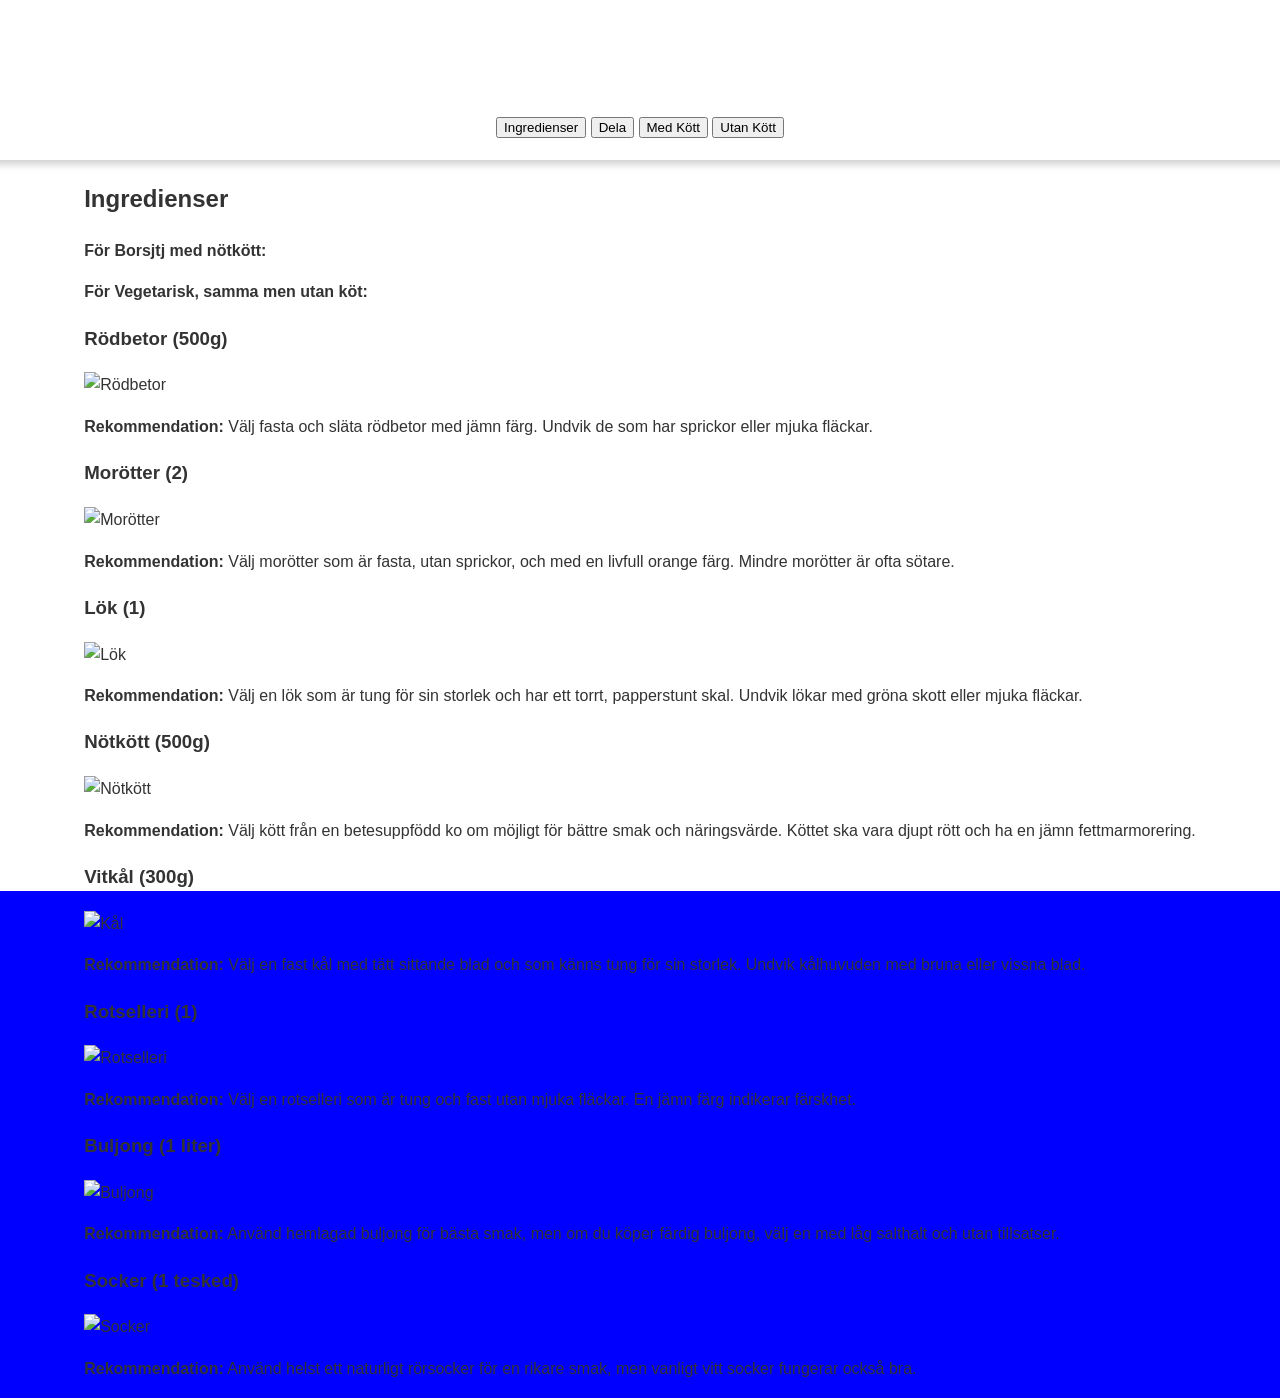
==== indecx.html @ 9004fab6 "tredje commit" ====
<!DOCTYPE html>
<html lang="en">
<head>
    <meta charset="UTF-8">
    <meta name="viewport" content="width=device-width, initial-scale=1.0">
    <title>Borsjtj Recept</title>
    <link rel="stylesheet" href="style.css">
</head>
<body>
    <header>
        <h1>Borsjtj Recept</h1>
        <nav>
          <button type="button" onclick="window.location.href='#ingredients'">
            Ingredienser
          </button>
          <button type="button" onclick="alert('Dela receptet med vänner!')">
            Dela
          </button>
          <button type="button" onclick="window.location.href='#meat-version'">
            Med Kött
          </button>
          <button
            type="button"
            onclick="window.location.href='#vegetarian-version'"
          >
            Utan Kött
          </button>
        </nav>
      </header>

      <main>
        <section id="ingredients" class="ingredients">
          <h2>Ingredienser</h2>
          <p><strong>För Borsjtj med nötkött:</strong></p>
          <p><strong>För Vegetarisk, samma men utan köt:</strong></p>
          <div class="container">
            <div class="ingredient">
              <h3>Rödbetor (500g)</h3>
              <img src="images/rödbetor.jpg" alt="Rödbetor">
              <p>
                <strong>Rekommendation:</strong> Välj fasta och släta rödbetor med
                jämn färg. Undvik de som har sprickor eller mjuka fläckar.
              </p>
            </div>
  
            <div class="ingredient">
              <h3>Morötter (2)</h3>
              <img src="images/morötter.webp" alt="Morötter">
              <p>
                <strong>    Rekommendation:</strong> Välj morötter som är fasta, utan
                sprickor, och med en livfull orange färg. Mindre morötter är ofta
                sötare.
              </p>
            </div>
  
            <div class="ingredient">
              <h3>Lök (1)</h3>
              <img src="images/lök.jpg" alt="Lök">
              <p>
                <strong>Rekommendation:</strong> Välj en lök som är tung för sin
                storlek och har ett torrt, papperstunt skal. Undvik lökar med
                gröna skott eller mjuka fläckar.
              </p>
            </div>

            <div class="ingredient">
              <h3>Nötkött (500g)</h3>
              <img src="images/nötkött.webp" alt="Nötkött">
              <p>
                <strong>Rekommendation:</strong> Välj kött från en betesuppfödd ko
                om möjligt för bättre smak och näringsvärde. Köttet ska vara djupt
                rött och ha en jämn fettmarmorering.
              </p>
            </div>
            <div class="ingredient">
                <h3>Vitkål (300g)</h3>
                <img src="images/kål.jpg" alt="Kål">
                <p>
                  <strong>Rekommendation:</strong> Välj en fast kål med tätt
                  sittande blad och som känns tung för sin storlek. Undvik
                  kålhuvuden med bruna eller vissna blad.
                </p>
              </div>
    
              <div class="ingredient">
                <h3>Rotselleri (1)</h3>
                <img src="images/rotselleri.jpg" alt="Rotselleri">
                <p>
                  <strong>Rekommendation:</strong> Välj en rotselleri som är tung
                  och fast utan mjuka fläckar. En jämn färg indikerar färskhet.
                </p>
              </div>
    
              <div class="ingredient">
                <h3>Buljong (1 liter)</h3>
                <img src="images/buljong.png" alt="Buljong">
                <p>
                  <strong>Rekommendation:</strong> Använd hemlagad buljong för bästa
                  smak, men om du köper färdig buljong, välj en med låg salthalt och
                  utan tillsatser.
                </p>
              </div>
              <div class="ingredient">
                <h3>Socker (1 tesked)</h3>
                <img src="images/socker.jpg" alt="Socker">
                <p>
                  <strong>Rekommendation:</strong> Använd helst ett naturligt
                  rörsocker för en rikare smak, men vanligt vitt socker fungerar
                  också bra.
                </p>
              </div>
            </div>
          </section>
</body>
</html>
---- style.css ----
body {
    font-family: "Helvetica Neue", sans-serif;
    margin: 0;
    padding: 0;
    height: 100vh;
    background: linear-gradient(
      to bottom,
      #ffffff 33%,
      #0000ff 33%,
      #0000ff 66%,
      #d52b1e 66%
    );
    color: #333;
    line-height: 1.6;
    background-size: 100% 300%;
    background-repeat: no-repeat;
    display: flex;
    flex-direction: column;
    justify-content: flex-start;
    align-items: center;
    position: relative;
    width: 100%;
    overflow-x: hidden;
  }
/* Topp header */
header {
    background: url("images/borsjtj.jpg") no-repeat center center;
    background-size: cover;
    color: #fff;
    padding: 20px;
    text-align: center;
    box-shadow: 0 4px 8px rgba(0, 0, 0, 0.2);
    width: 100%;
  }
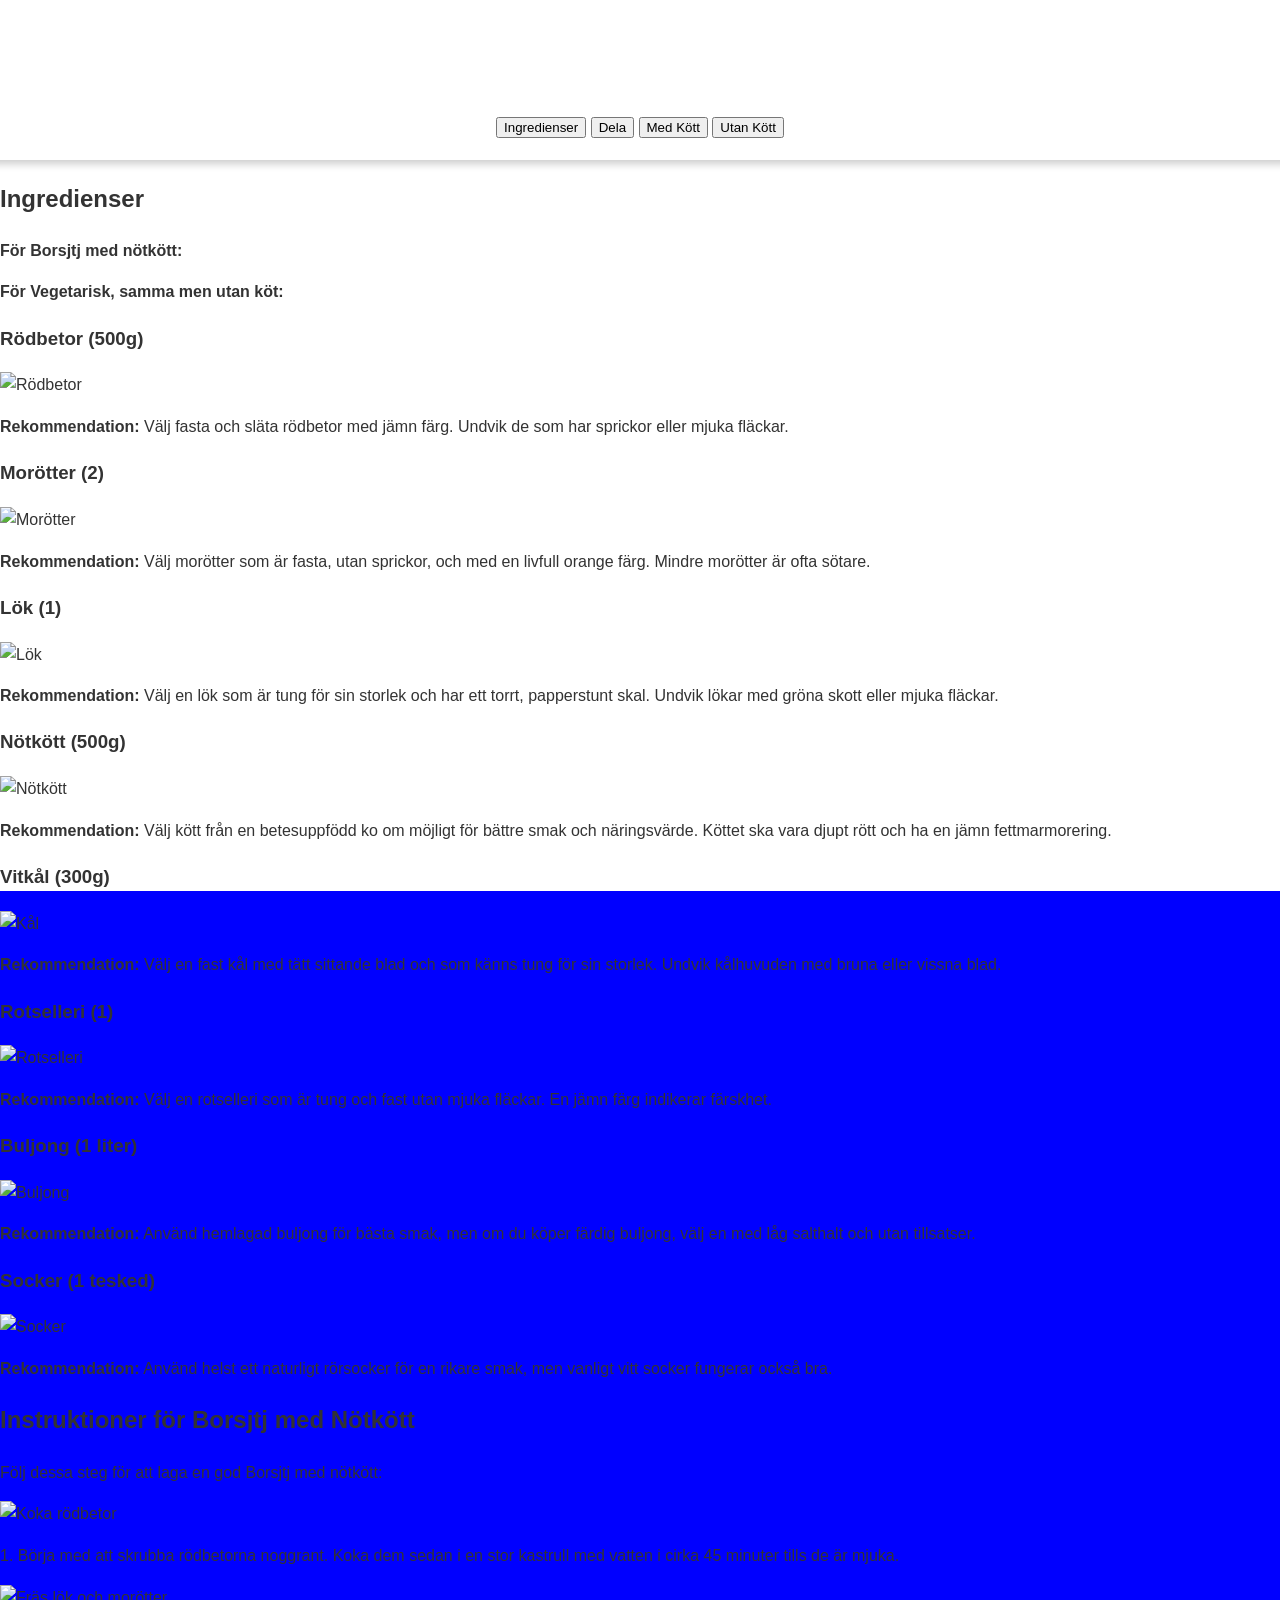
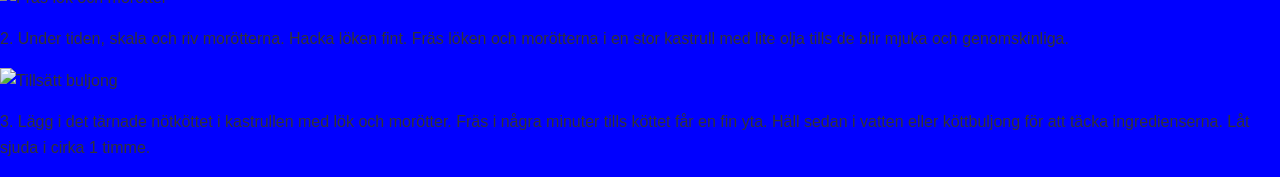
==== commit defe2b85: "fjärde commit" ====
--- a/indecx.html
+++ b/indecx.html
@@ -111,5 +111,34 @@
               </div>
             </div>
           </section>
+
+          <section id="meat-version" class="instructions">
+            <h2>Instruktioner för Borsjtj med Nötkött</h2>
+            <p>Följ dessa steg för att laga en god Borsjtj med nötkött:</p>
+            <div class="container">
+              <div class="instruction-step">
+                <img src="images/step1.jpg" alt="Koka rödbetor">
+                <p>
+                  1. Börja med att skrubba rödbetorna noggrant. Koka dem sedan i en
+                  stor kastrull med vatten i cirka 45 minuter tills de är mjuka.
+                </p>
+              </div>
+              <div class="instruction-step">
+                <img src="images/step2.jpg" alt="Fräs lök och morötter">
+                <p>
+                  2. Under tiden, skala och riv morötterna. Hacka löken fint. Fräs
+                  löken och morötterna i en stor kastrull med lite olja tills de
+                  blir mjuka och genomskinliga.
+                </p>
+              </div>
+              <div class="instruction-step">
+                <img src="images/step3.jpg" alt="Tillsätt buljong">
+                <p>
+                  3. Lägg i det tärnade nötköttet i kastrullen med lök och morötter.
+                  Fräs i några minuter tills köttet får en fin yta. Häll sedan i
+                  vatten eller köttbuljong för att täcka ingredienserna. Låt sjuda i
+                  cirka 1 timme.
+                </p>
+              </div>
 </body>
 </html>
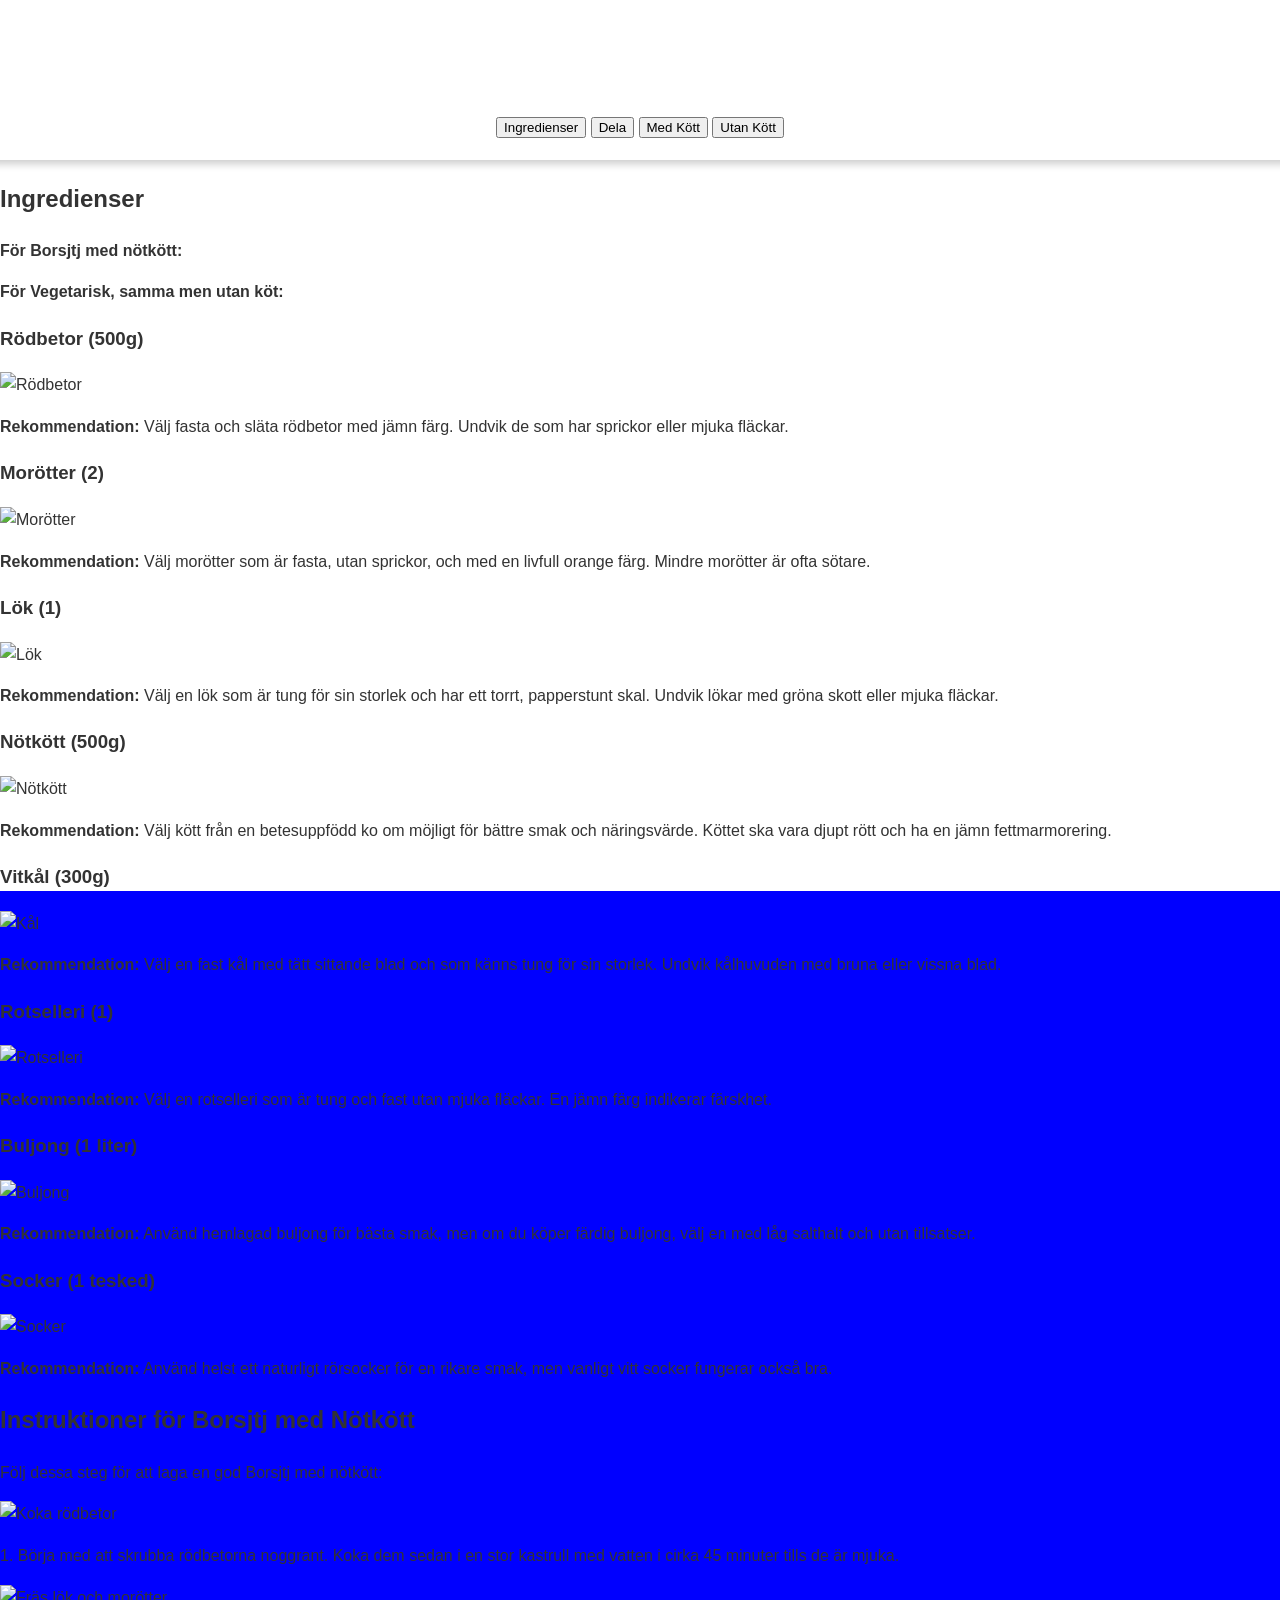
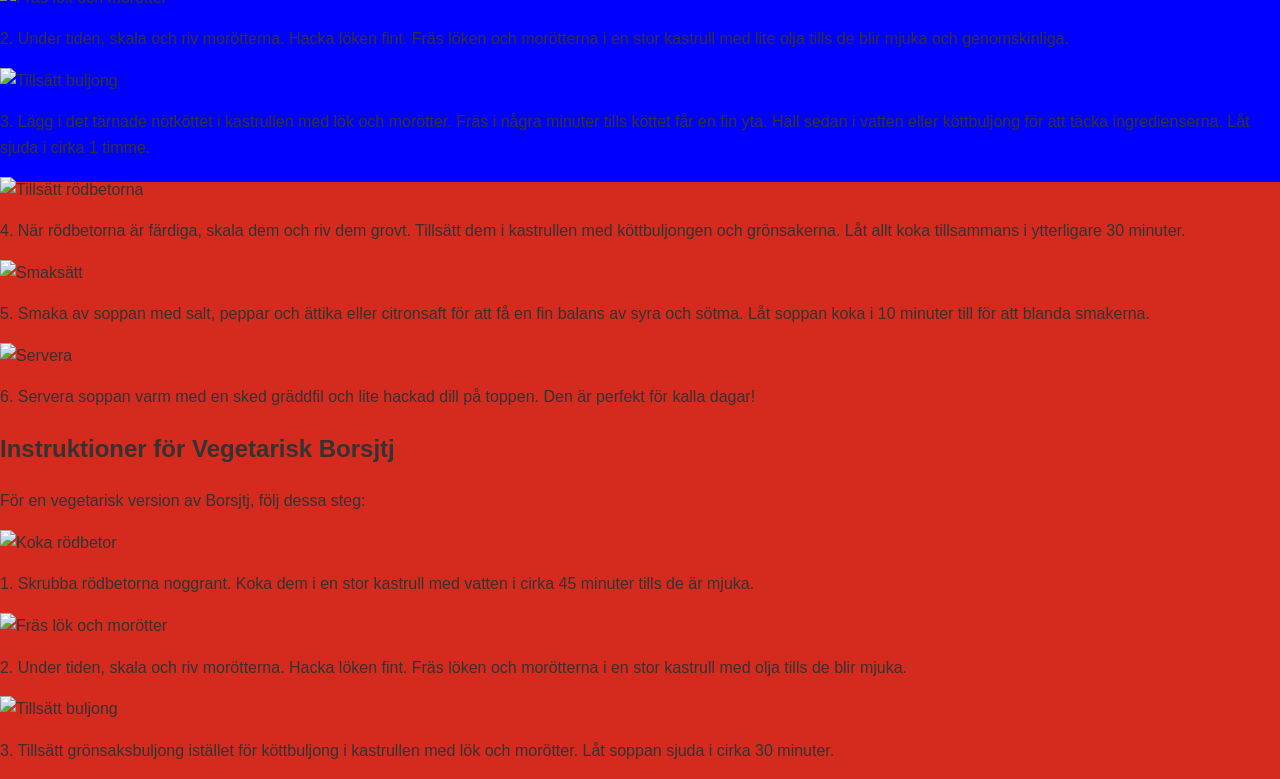
==== commit 7b53673a: "femte commit" ====
--- a/indecx.html
+++ b/indecx.html
@@ -140,5 +140,57 @@
                   cirka 1 timme.
                 </p>
               </div>
+              <div class="instruction-step">
+                <img src="images/step4.jpg" alt="Tillsätt rödbetorna">
+                <p>
+                  4. När rödbetorna är färdiga, skala dem och riv dem grovt.
+                  Tillsätt dem i kastrullen med köttbuljongen och grönsakerna. Låt
+                  allt koka tillsammans i ytterligare 30 minuter.
+                </p>
+              </div>
+              <div class="instruction-step">
+                <img src="images/step5.jpg" alt="Smaksätt">
+                <p>
+                  5. Smaka av soppan med salt, peppar och ättika eller citronsaft
+                  för att få en fin balans av syra och sötma. Låt soppan koka i 10
+                  minuter till för att blanda smakerna.
+                </p>
+              </div>
+              <div class="instruction-step">
+                <img src="images/step6.jpg" alt="Servera">
+                <p>
+                  6. Servera soppan varm med en sked gräddfil och lite hackad dill
+                  på toppen. Den är perfekt för kalla dagar!
+                </p>
+              </div>
+            </div>
+          </section>
+    
+          <section id="vegetarian-version" class="instructions">
+            <h2>Instruktioner för Vegetarisk Borsjtj</h2>
+            <p>För en vegetarisk version av Borsjtj, följ dessa steg:</p>
+            <div class="container">
+              <div class="instruction-step">
+                <img src="images/step1.jpg" alt="Koka rödbetor">
+                <p>
+                  1. Skrubba rödbetorna noggrant. Koka dem i en stor kastrull med
+                  vatten i cirka 45 minuter tills de är mjuka.
+                </p>
+              </div>
+              <div class="instruction-step">
+                <img src="images/step2.jpg" alt="Fräs lök och morötter">
+                <p>
+                  2. Under tiden, skala och riv morötterna. Hacka löken fint. Fräs
+                  löken och morötterna i en stor kastrull med olja tills de blir
+                  mjuka.
+                </p>
+              </div>
+              <div class="instruction-step">
+                <img src="images/step3.jpg" alt="Tillsätt buljong">
+                <p>
+                  3. Tillsätt grönsaksbuljong istället för köttbuljong i kastrullen
+                  med lök och morötter. Låt soppan sjuda i cirka 30 minuter.
+                </p>
+              </div>
 </body>
 </html>
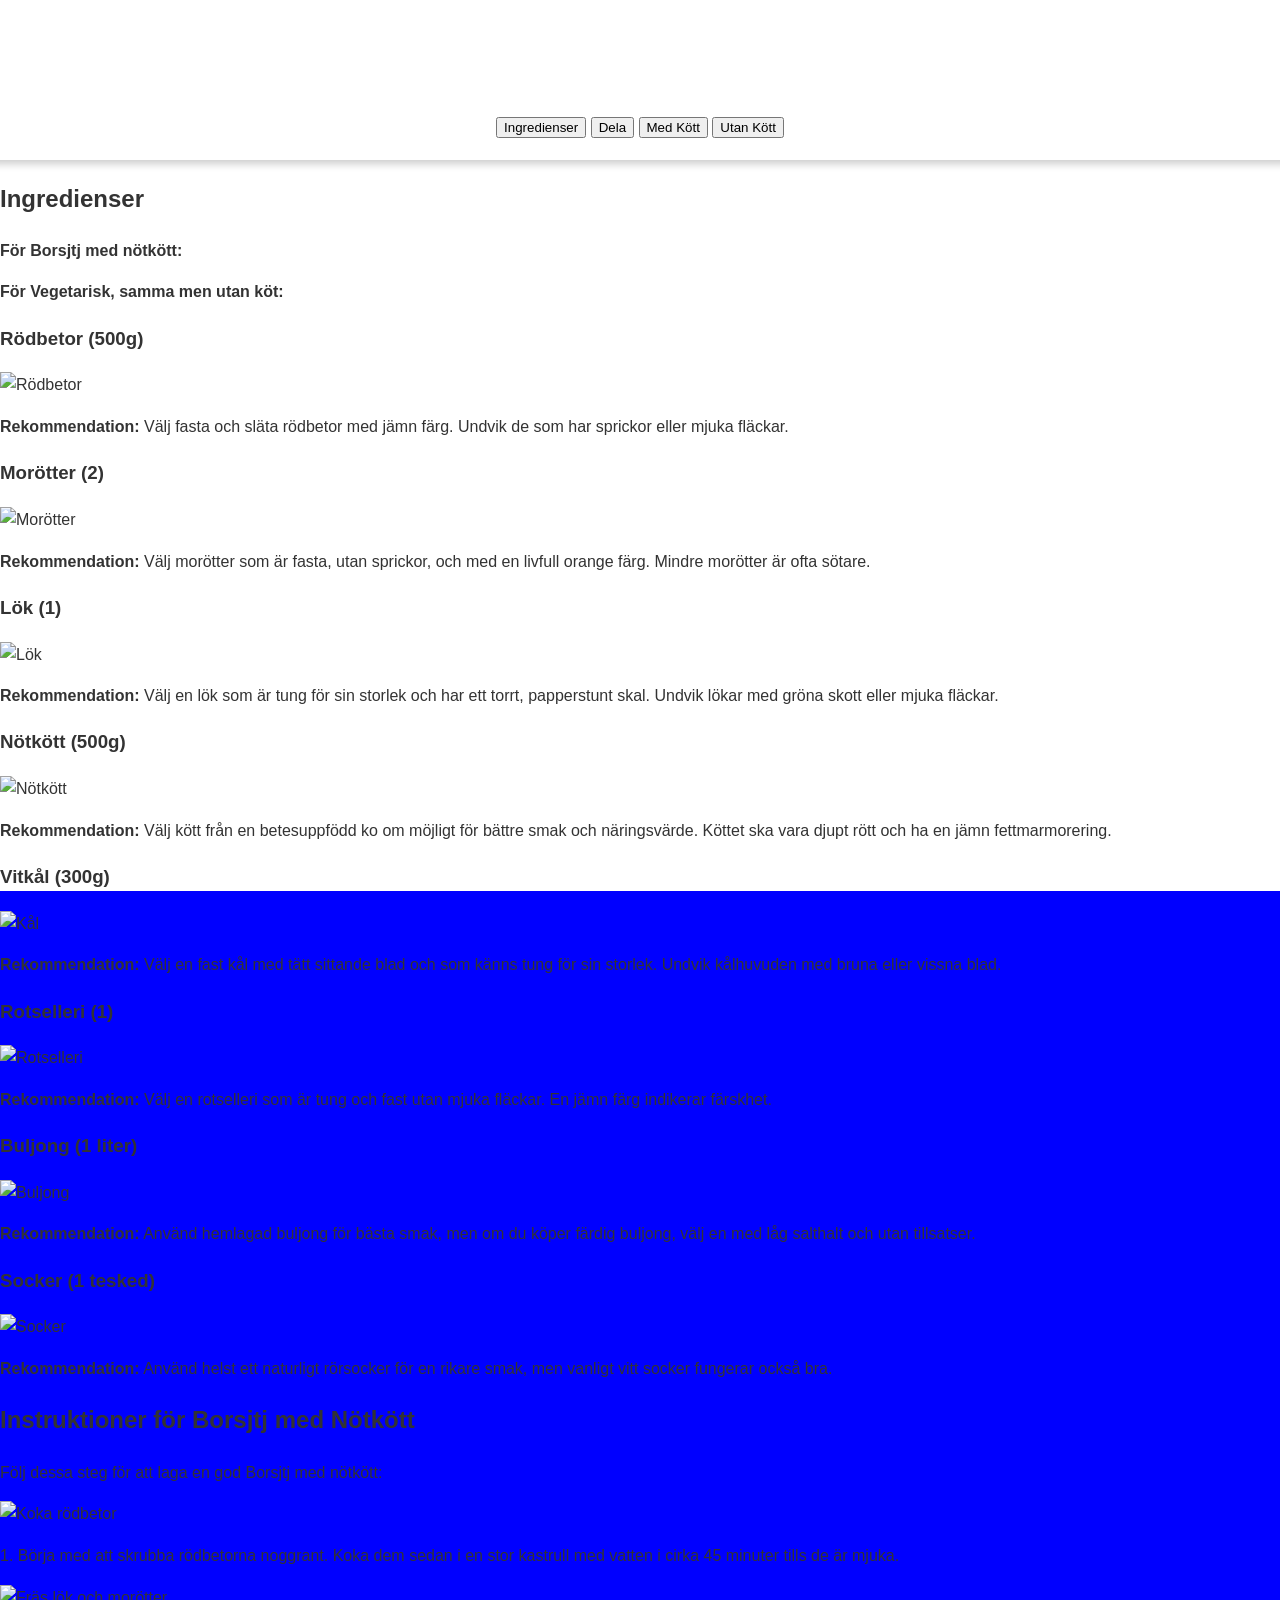
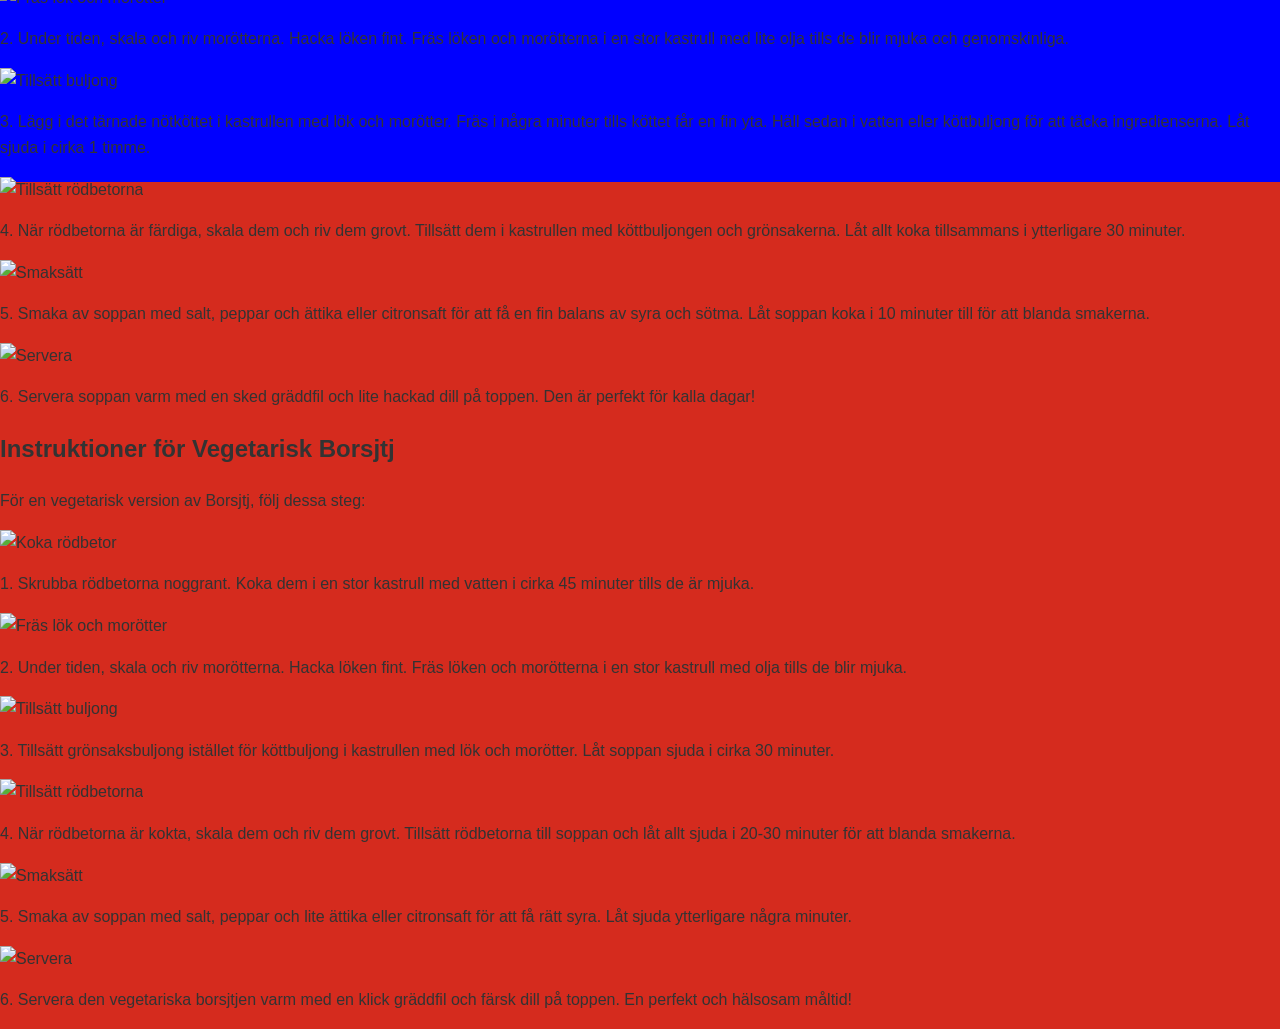
==== commit cded9b20: "sjätte commit" ====
--- a/indecx.html
+++ b/indecx.html
@@ -192,5 +192,31 @@
                   med lök och morötter. Låt soppan sjuda i cirka 30 minuter.
                 </p>
               </div>
+              <div class="instruction-step">
+                <img src="images/step4.jpg" alt="Tillsätt rödbetorna">
+                <p>
+                  4. När rödbetorna är kokta, skala dem och riv dem grovt. Tillsätt
+                  rödbetorna till soppan och låt allt sjuda i 20-30 minuter för att
+                  blanda smakerna.
+                </p>
+              </div>
+              <div class="instruction-step">
+                <img src="images/step5.jpg" alt="Smaksätt">
+                <p>
+                  5. Smaka av soppan med salt, peppar och lite ättika eller
+                  citronsaft för att få rätt syra. Låt sjuda ytterligare några
+                  minuter.
+                </p>
+              </div>
+              <div class="instruction-step">
+                <img src="images/step6.jpg" alt="Servera">
+                <p>
+                  6. Servera den vegetariska borsjtjen varm med en klick gräddfil
+                  och färsk dill på toppen. En perfekt och hälsosam måltid!
+                </p>
+              </div>
+            </div>
+          </section>
+        </main>
 </body>
 </html>
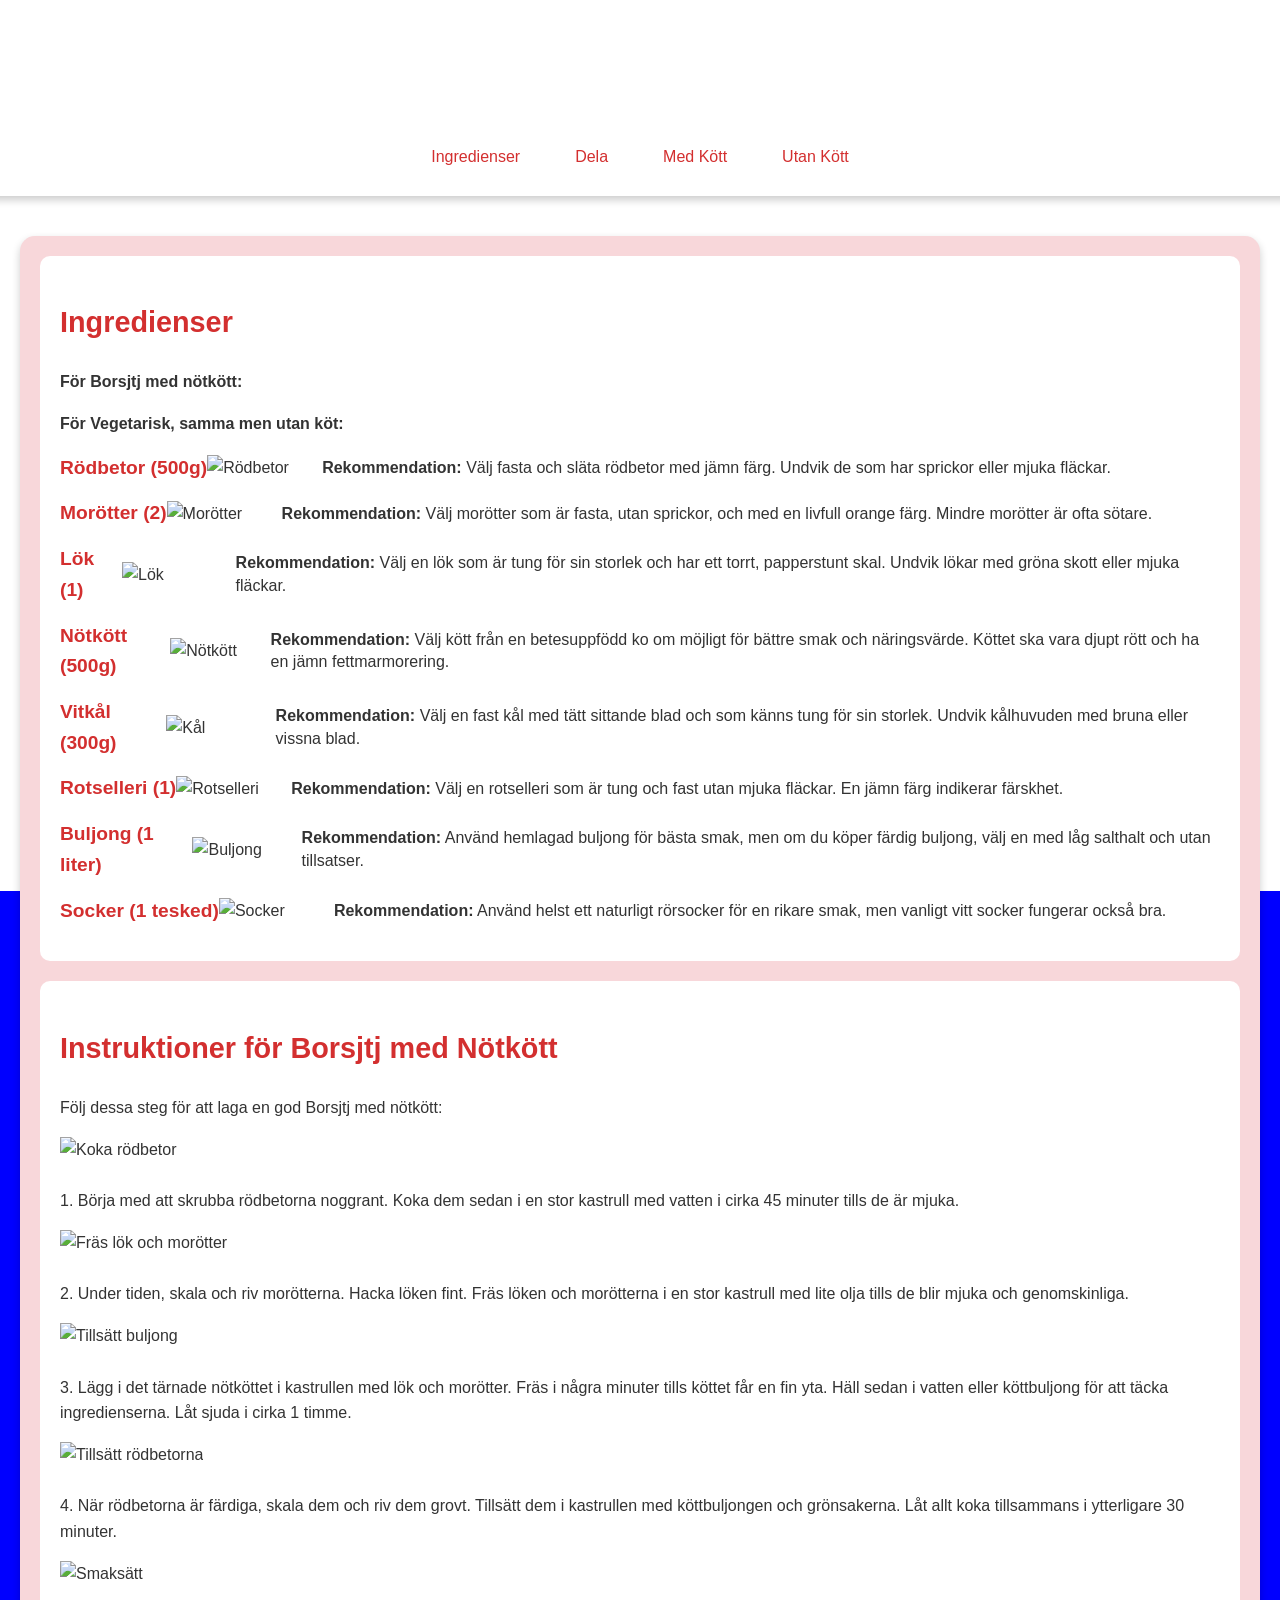
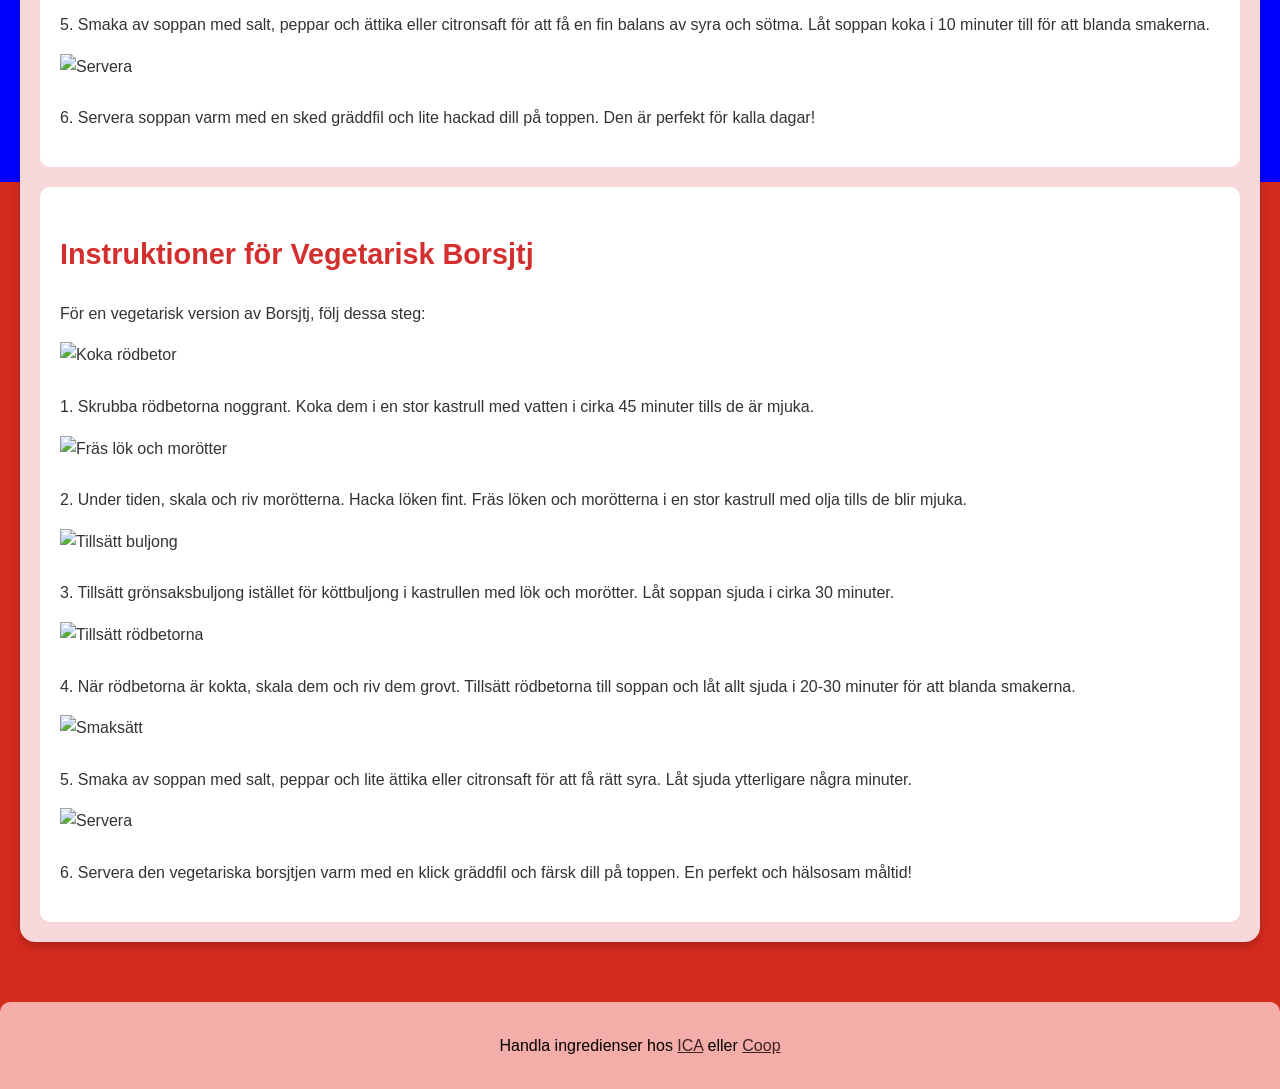
==== commit 1fc635b2: "tionde commit" ====
--- a/indecx.html
+++ b/indecx.html
@@ -42,7 +42,7 @@
                 jämn färg. Undvik de som har sprickor eller mjuka fläckar.
               </p>
             </div>
-  
+
             <div class="ingredient">
               <h3>Morötter (2)</h3>
               <img src="images/morötter.webp" alt="Morötter">
@@ -52,7 +52,7 @@
                 sötare.
               </p>
             </div>
-  
+
             <div class="ingredient">
               <h3>Lök (1)</h3>
               <img src="images/lök.jpg" alt="Lök">
@@ -81,7 +81,7 @@
                   kålhuvuden med bruna eller vissna blad.
                 </p>
               </div>
-    
+
               <div class="ingredient">
                 <h3>Rotselleri (1)</h3>
                 <img src="images/rotselleri.jpg" alt="Rotselleri">
@@ -90,7 +90,7 @@
                   och fast utan mjuka fläckar. En jämn färg indikerar färskhet.
                 </p>
               </div>
-    
+
               <div class="ingredient">
                 <h3>Buljong (1 liter)</h3>
                 <img src="images/buljong.png" alt="Buljong">
@@ -165,7 +165,7 @@
               </div>
             </div>
           </section>
-    
+
           <section id="vegetarian-version" class="instructions">
             <h2>Instruktioner för Vegetarisk Borsjtj</h2>
             <p>För en vegetarisk version av Borsjtj, följ dessa steg:</p>
@@ -218,5 +218,13 @@
             </div>
           </section>
         </main>
-</body>
-</html>+
+        <footer>
+            <p>
+              Handla ingredienser hos
+              <a href="https://www.ica.se" target="_blank">ICA</a> eller
+              <a href="https://www.coop.se" target="_blank">Coop</a>
+            </p>
+          </footer>
+        </body>
+      </html>
--- a/style.css
+++ b/style.css
@@ -31,4 +31,141 @@
     text-align: center;
     box-shadow: 0 4px 8px rgba(0, 0, 0, 0.2);
     width: 100%;
+  }
+  header h1 {
+    font-size: 2.5rem;
+  }
+
+  nav {
+    display: flex;
+    justify-content: center;
+    gap: 15px;
+    margin-top: 10px;
+  }
+
+  nav button {
+    background-color: #fff;
+    color: #d32f2f;
+    border: none;
+    padding: 10px 20px;
+    border-radius: 5px;
+    cursor: pointer;
+    transition: background-color 0.3s, transform 0.2s;
+    font-size: 1rem;
+  }
+
+  nav button:hover {
+    background-color: #f5c6c6;
+    transform: scale(1.05);
+  }
+
+  /* Main layout */
+  main {
+    display: flex;
+    flex-wrap: wrap;
+    gap: 20px;
+    margin: 40px auto;
+    max-width: 1200px;
+    padding: 20px;
+    background-color: #f8d7da;
+    border-radius: 15px;
+    box-shadow: 0 4px 8px rgba(0, 0, 0, 0.2);
+    flex-grow: 1;
+  }
+  main p, main h2 {
+    color: #333;
+  }
+
+  .ingredients,
+  .instructions {
+    flex: 1 1 calc(50% - 40px);
+    background-color: #fff;
+    padding: 20px;
+    border-radius: 10px;
+    color: #333;
+  }
+
+  .ingredients h2,
+  .instructions h2 {
+    font-size: 1.8rem;
+    color: #d32f2f;
+  }
+
+  .ingredient {
+    display: flex;
+    align-items: center;
+    margin-bottom: 15px;
+  }
+
+  .ingredient img {
+    width: 100px; /* Anpassa storlek efter behov */
+    height: auto;
+    margin-right: 15px; /* Utrymme mellan bild och text */
+  }
+
+  .ingredient h3 {
+    margin: 0;
+    font-size: 1.2rem;
+    color: #d32f2f;
+  }
+
+  .ingredient p {
+    margin: 0;
+    line-height: 1.4;
+  }
+
+  .instruction-step img {
+    width: 100%;
+    max-width: 300px;
+    height: auto;
+    object-fit: cover;
+    margin-bottom: 10px;
+  }
+
+  /* Footer */
+  footer {
+    background-color: #f4ada8;
+    color: #000000;
+    text-align: center;
+    padding: 15px 0;
+    margin-top: 20px;
+    border-top-left-radius: 10px;
+    border-top-right-radius: 10px;
+    width: 100%;
+  }
+
+  /* Länkar */
+  a {
+    color: #3a2221;
+    text-decoration: underline;
+  }
+
+  a:hover {
+    text-decoration: none;
+  }
+
+  @media (max-width: 768px) {
+    main {
+      flex-direction: column;
+      padding: 10px;
+    }
+
+    .ingredients,
+    .instructions {
+      flex: 1 1 100%;
+      margin-bottom: 20px;
+    }
+
+    nav button {
+      padding: 8px 16px;
+      font-size: 14px;
+    }
+
+    header h1 {
+      font-size: 2rem;
+    }
+
+    .ingredient img {
+      width: 80px; /* Mindre storlek för mindre skärmar */
+    }
   }
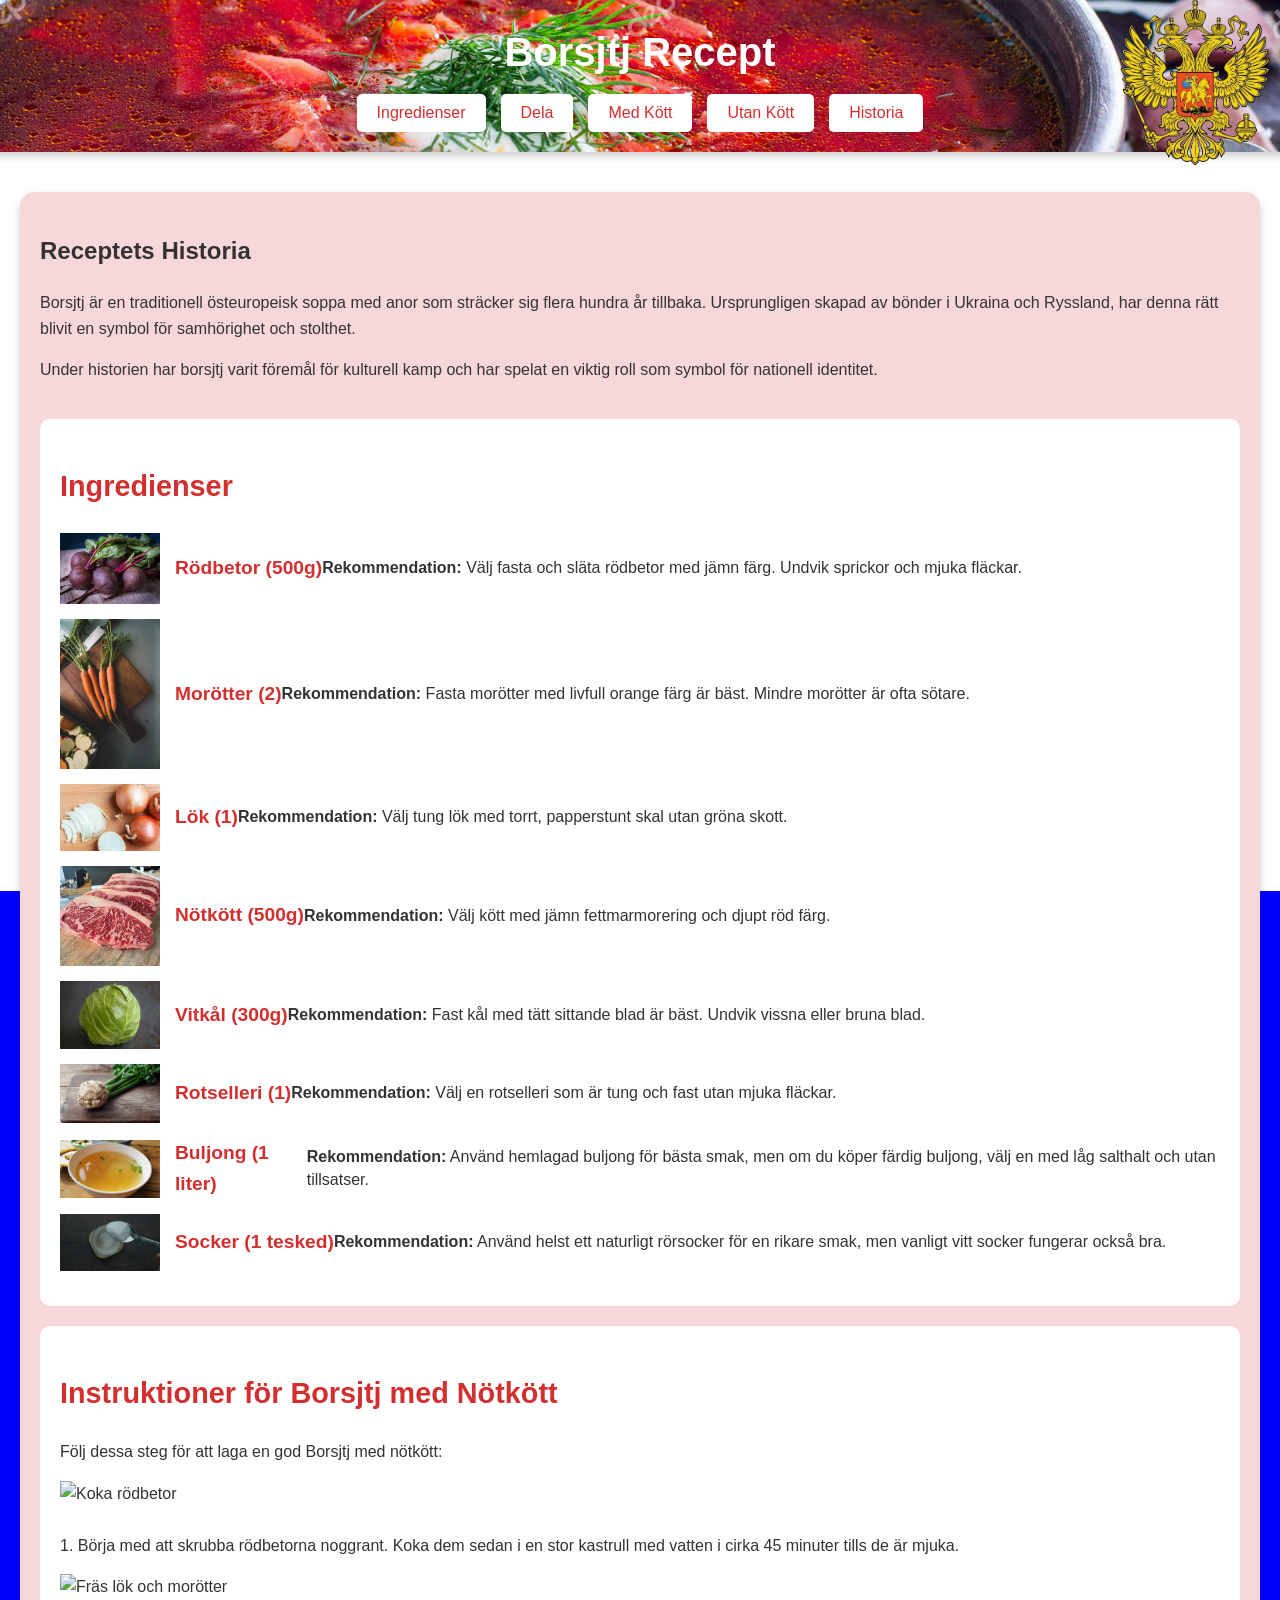
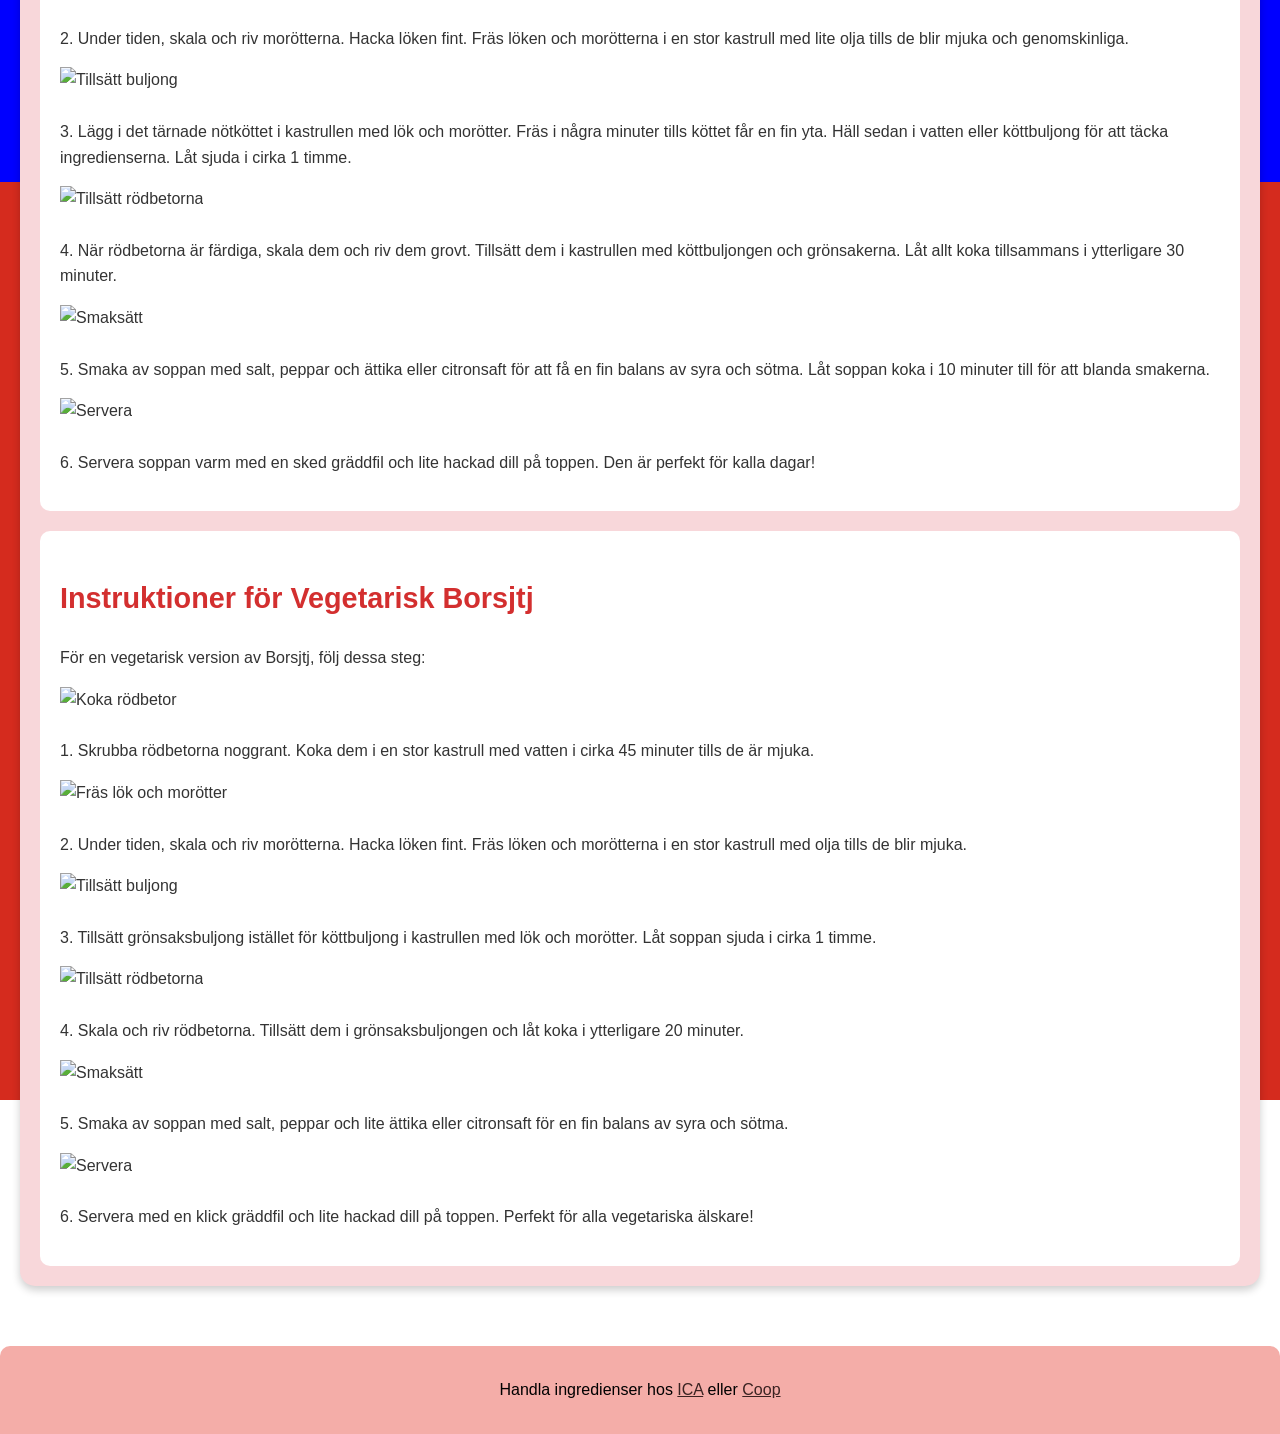
==== commit 373e38a4: "elvte commit" ====
--- a/indecx.html
+++ b/indecx.html
@@ -8,223 +8,137 @@
 </head>
 <body>
     <header>
-        <h1>Borsjtj Recept</h1>
+        <div class="header-content">
+            <h1>Borsjtj Recept</h1>
+            <img src="img/rysk_emblem2.png" alt="Ryska emblemet" class="emblem">
+        </div>
         <nav>
-          <button type="button" onclick="window.location.href='#ingredients'">
-            Ingredienser
-          </button>
-          <button type="button" onclick="alert('Dela receptet med vänner!')">
-            Dela
-          </button>
-          <button type="button" onclick="window.location.href='#meat-version'">
-            Med Kött
-          </button>
-          <button
-            type="button"
-            onclick="window.location.href='#vegetarian-version'"
-          >
-            Utan Kött
-          </button>
+            <button type="button" onclick="window.location.href='#ingredients'">Ingredienser</button>
+            <button type="button" onclick="alert('Dela receptet med vänner!')">Dela</button>
+            <button type="button" onclick="window.location.href='#meat-version'">Med Kött</button>
+            <button type="button" onclick="window.location.href='#vegetarian-version'">Utan Kött</button>
+            <button type="button" onclick="window.location.href='#history'">Historia</button>
         </nav>
-      </header>
+    </header>
 
-      <main>
+    <main>
+        <section id="history" class="history">
+            <h2>Receptets Historia</h2>
+            <p>Borsjtj är en traditionell östeuropeisk soppa med anor som sträcker sig flera hundra år tillbaka. Ursprungligen skapad av bönder i Ukraina och Ryssland, har denna rätt blivit en symbol för samhörighet och stolthet.</p>
+            <p>Under historien har borsjtj varit föremål för kulturell kamp och har spelat en viktig roll som symbol för nationell identitet.</p>
+        </section>
+
         <section id="ingredients" class="ingredients">
-          <h2>Ingredienser</h2>
-          <p><strong>För Borsjtj med nötkött:</strong></p>
-          <p><strong>För Vegetarisk, samma men utan köt:</strong></p>
-          <div class="container">
-            <div class="ingredient">
-              <h3>Rödbetor (500g)</h3>
-              <img src="images/rödbetor.jpg" alt="Rödbetor">
-              <p>
-                <strong>Rekommendation:</strong> Välj fasta och släta rödbetor med
-                jämn färg. Undvik de som har sprickor eller mjuka fläckar.
-              </p>
+            <h2>Ingredienser</h2>
+            <div class="ingredient-grid">
+                <div class="ingredient">
+                    <img src="img/rödbetor.jpg" alt="Rödbetor">
+                    <h3>Rödbetor (500g)</h3>
+                    <p><strong>Rekommendation:</strong> Välj fasta och släta rödbetor med jämn färg. Undvik sprickor och mjuka fläckar.</p>
+                </div>
+                <div class="ingredient">
+                    <img src="img/morötter.webp" alt="Morötter">
+                    <h3>Morötter (2)</h3>
+                    <p><strong>Rekommendation:</strong> Fasta morötter med livfull orange färg är bäst. Mindre morötter är ofta sötare.</p>
+                </div>
+                <div class="ingredient">
+                    <img src="img/lök.jpg" alt="Lök">
+                    <h3>Lök (1)</h3>
+                    <p><strong>Rekommendation:</strong> Välj tung lök med torrt, papperstunt skal utan gröna skott.</p>
+                </div>
+                <div class="ingredient">
+                    <img src="img/nötkött.webp" alt="Nötkött">
+                    <h3>Nötkött (500g)</h3>
+                    <p><strong>Rekommendation:</strong> Välj kött med jämn fettmarmorering och djupt röd färg.</p>
+                </div>
+                <div class="ingredient">
+                    <img src="img/kål.jpg" alt="Kål">
+                    <h3>Vitkål (300g)</h3>
+                    <p><strong>Rekommendation:</strong> Fast kål med tätt sittande blad är bäst. Undvik vissna eller bruna blad.</p>
+                </div>
+                <div class="ingredient">
+                    <img src="img/Rotselleri.jpg" alt="Rotselleri">
+                    <h3>Rotselleri (1)</h3>
+                    <p><strong>Rekommendation:</strong> Välj en rotselleri som är tung och fast utan mjuka fläckar.</p>
+                </div>
+                <div class="ingredient">
+                    <img src="img/buljong.png" alt="Buljong">
+                    <h3>Buljong (1 liter)</h3>
+                    <p><strong>Rekommendation:</strong> Använd hemlagad buljong för bästa smak, men om du köper färdig buljong, välj en med låg salthalt och utan tillsatser.</p>
+                </div>
+                <div class="ingredient">
+                    <img src="img/socker.jpg" alt="Socker">
+                    <h3>Socker (1 tesked)</h3>
+                    <p><strong>Rekommendation:</strong> Använd helst ett naturligt rörsocker för en rikare smak, men vanligt vitt socker fungerar också bra.</p>
+                </div>
             </div>
+        </section>
 
-            <div class="ingredient">
-              <h3>Morötter (2)</h3>
-              <img src="images/morötter.webp" alt="Morötter">
-              <p>
-                <strong>    Rekommendation:</strong> Välj morötter som är fasta, utan
-                sprickor, och med en livfull orange färg. Mindre morötter är ofta
-                sötare.
-              </p>
-            </div>
-
-            <div class="ingredient">
-              <h3>Lök (1)</h3>
-              <img src="images/lök.jpg" alt="Lök">
-              <p>
-                <strong>Rekommendation:</strong> Välj en lök som är tung för sin
-                storlek och har ett torrt, papperstunt skal. Undvik lökar med
-                gröna skott eller mjuka fläckar.
-              </p>
-            </div>
-
-            <div class="ingredient">
-              <h3>Nötkött (500g)</h3>
-              <img src="images/nötkött.webp" alt="Nötkött">
-              <p>
-                <strong>Rekommendation:</strong> Välj kött från en betesuppfödd ko
-                om möjligt för bättre smak och näringsvärde. Köttet ska vara djupt
-                rött och ha en jämn fettmarmorering.
-              </p>
-            </div>
-            <div class="ingredient">
-                <h3>Vitkål (300g)</h3>
-                <img src="images/kål.jpg" alt="Kål">
-                <p>
-                  <strong>Rekommendation:</strong> Välj en fast kål med tätt
-                  sittande blad och som känns tung för sin storlek. Undvik
-                  kålhuvuden med bruna eller vissna blad.
-                </p>
-              </div>
-
-              <div class="ingredient">
-                <h3>Rotselleri (1)</h3>
-                <img src="images/rotselleri.jpg" alt="Rotselleri">
-                <p>
-                  <strong>Rekommendation:</strong> Välj en rotselleri som är tung
-                  och fast utan mjuka fläckar. En jämn färg indikerar färskhet.
-                </p>
-              </div>
-
-              <div class="ingredient">
-                <h3>Buljong (1 liter)</h3>
-                <img src="images/buljong.png" alt="Buljong">
-                <p>
-                  <strong>Rekommendation:</strong> Använd hemlagad buljong för bästa
-                  smak, men om du köper färdig buljong, välj en med låg salthalt och
-                  utan tillsatser.
-                </p>
-              </div>
-              <div class="ingredient">
-                <h3>Socker (1 tesked)</h3>
-                <img src="images/socker.jpg" alt="Socker">
-                <p>
-                  <strong>Rekommendation:</strong> Använd helst ett naturligt
-                  rörsocker för en rikare smak, men vanligt vitt socker fungerar
-                  också bra.
-                </p>
-              </div>
-            </div>
-          </section>
-
-          <section id="meat-version" class="instructions">
+        <section id="meat-version" class="instructions">
             <h2>Instruktioner för Borsjtj med Nötkött</h2>
             <p>Följ dessa steg för att laga en god Borsjtj med nötkött:</p>
             <div class="container">
-              <div class="instruction-step">
-                <img src="images/step1.jpg" alt="Koka rödbetor">
-                <p>
-                  1. Börja med att skrubba rödbetorna noggrant. Koka dem sedan i en
-                  stor kastrull med vatten i cirka 45 minuter tills de är mjuka.
-                </p>
-              </div>
-              <div class="instruction-step">
-                <img src="images/step2.jpg" alt="Fräs lök och morötter">
-                <p>
-                  2. Under tiden, skala och riv morötterna. Hacka löken fint. Fräs
-                  löken och morötterna i en stor kastrull med lite olja tills de
-                  blir mjuka och genomskinliga.
-                </p>
-              </div>
-              <div class="instruction-step">
-                <img src="images/step3.jpg" alt="Tillsätt buljong">
-                <p>
-                  3. Lägg i det tärnade nötköttet i kastrullen med lök och morötter.
-                  Fräs i några minuter tills köttet får en fin yta. Häll sedan i
-                  vatten eller köttbuljong för att täcka ingredienserna. Låt sjuda i
-                  cirka 1 timme.
-                </p>
-              </div>
-              <div class="instruction-step">
-                <img src="images/step4.jpg" alt="Tillsätt rödbetorna">
-                <p>
-                  4. När rödbetorna är färdiga, skala dem och riv dem grovt.
-                  Tillsätt dem i kastrullen med köttbuljongen och grönsakerna. Låt
-                  allt koka tillsammans i ytterligare 30 minuter.
-                </p>
-              </div>
-              <div class="instruction-step">
-                <img src="images/step5.jpg" alt="Smaksätt">
-                <p>
-                  5. Smaka av soppan med salt, peppar och ättika eller citronsaft
-                  för att få en fin balans av syra och sötma. Låt soppan koka i 10
-                  minuter till för att blanda smakerna.
-                </p>
-              </div>
-              <div class="instruction-step">
-                <img src="images/step6.jpg" alt="Servera">
-                <p>
-                  6. Servera soppan varm med en sked gräddfil och lite hackad dill
-                  på toppen. Den är perfekt för kalla dagar!
-                </p>
-              </div>
+                <div class="instruction-step">
+                    <img src="images/step1.jpg" alt="Koka rödbetor">
+                    <p>1. Börja med att skrubba rödbetorna noggrant. Koka dem sedan i en stor kastrull med vatten i cirka 45 minuter tills de är mjuka.</p>
+                </div>
+                <div class="instruction-step">
+                    <img src="images/step2.jpg" alt="Fräs lök och morötter">
+                    <p>2. Under tiden, skala och riv morötterna. Hacka löken fint. Fräs löken och morötterna i en stor kastrull med lite olja tills de blir mjuka och genomskinliga.</p>
+                </div>
+                <div class="instruction-step">
+                    <img src="images/step3.jpg" alt="Tillsätt buljong">
+                    <p>3. Lägg i det tärnade nötköttet i kastrullen med lök och morötter. Fräs i några minuter tills köttet får en fin yta. Häll sedan i vatten eller köttbuljong för att täcka ingredienserna. Låt sjuda i cirka 1 timme.</p>
+                </div>
+                <div class="instruction-step">
+                    <img src="images/step4.jpg" alt="Tillsätt rödbetorna">
+                    <p>4. När rödbetorna är färdiga, skala dem och riv dem grovt. Tillsätt dem i kastrullen med köttbuljongen och grönsakerna. Låt allt koka tillsammans i ytterligare 30 minuter.</p>
+                </div>
+                <div class="instruction-step">
+                    <img src="images/step5.jpg" alt="Smaksätt">
+                    <p>5. Smaka av soppan med salt, peppar och ättika eller citronsaft för att få en fin balans av syra och sötma. Låt soppan koka i 10 minuter till för att blanda smakerna.</p>
+                </div>
+                <div class="instruction-step">
+                    <img src="images/step6.jpg" alt="Servera">
+                    <p>6. Servera soppan varm med en sked gräddfil och lite hackad dill på toppen. Den är perfekt för kalla dagar!</p>
+                </div>
             </div>
-          </section>
+        </section>
 
-          <section id="vegetarian-version" class="instructions">
+        <section id="vegetarian-version" class="instructions">
             <h2>Instruktioner för Vegetarisk Borsjtj</h2>
             <p>För en vegetarisk version av Borsjtj, följ dessa steg:</p>
             <div class="container">
-              <div class="instruction-step">
-                <img src="images/step1.jpg" alt="Koka rödbetor">
-                <p>
-                  1. Skrubba rödbetorna noggrant. Koka dem i en stor kastrull med
-                  vatten i cirka 45 minuter tills de är mjuka.
-                </p>
-              </div>
-              <div class="instruction-step">
-                <img src="images/step2.jpg" alt="Fräs lök och morötter">
-                <p>
-                  2. Under tiden, skala och riv morötterna. Hacka löken fint. Fräs
-                  löken och morötterna i en stor kastrull med olja tills de blir
-                  mjuka.
-                </p>
-              </div>
-              <div class="instruction-step">
-                <img src="images/step3.jpg" alt="Tillsätt buljong">
-                <p>
-                  3. Tillsätt grönsaksbuljong istället för köttbuljong i kastrullen
-                  med lök och morötter. Låt soppan sjuda i cirka 30 minuter.
-                </p>
-              </div>
-              <div class="instruction-step">
-                <img src="images/step4.jpg" alt="Tillsätt rödbetorna">
-                <p>
-                  4. När rödbetorna är kokta, skala dem och riv dem grovt. Tillsätt
-                  rödbetorna till soppan och låt allt sjuda i 20-30 minuter för att
-                  blanda smakerna.
-                </p>
-              </div>
-              <div class="instruction-step">
-                <img src="images/step5.jpg" alt="Smaksätt">
-                <p>
-                  5. Smaka av soppan med salt, peppar och lite ättika eller
-                  citronsaft för att få rätt syra. Låt sjuda ytterligare några
-                  minuter.
-                </p>
-              </div>
-              <div class="instruction-step">
-                <img src="images/step6.jpg" alt="Servera">
-                <p>
-                  6. Servera den vegetariska borsjtjen varm med en klick gräddfil
-                  och färsk dill på toppen. En perfekt och hälsosam måltid!
-                </p>
-              </div>
+                <div class="instruction-step">
+                    <img src="images/step1.jpg" alt="Koka rödbetor">
+                    <p>1. Skrubba rödbetorna noggrant. Koka dem i en stor kastrull med vatten i cirka 45 minuter tills de är mjuka.</p>
+                </div>
+                <div class="instruction-step">
+                    <img src="images/step2.jpg" alt="Fräs lök och morötter">
+                    <p>2. Under tiden, skala och riv morötterna. Hacka löken fint. Fräs löken och morötterna i en stor kastrull med olja tills de blir mjuka.</p>
+                </div>
+                <div class="instruction-step">
+                    <img src="images/step3.jpg" alt="Tillsätt buljong">
+                    <p>3. Tillsätt grönsaksbuljong istället för köttbuljong i kastrullen med lök och morötter. Låt soppan sjuda i cirka 1 timme.</p>
+                </div>
+                <div class="instruction-step">
+                    <img src="images/step4.jpg" alt="Tillsätt rödbetorna">
+                    <p>4. Skala och riv rödbetorna. Tillsätt dem i grönsaksbuljongen och låt koka i ytterligare 20 minuter.</p>
+                </div>
+                <div class="instruction-step">
+                    <img src="images/step5.jpg" alt="Smaksätt">
+                    <p>5. Smaka av soppan med salt, peppar och lite ättika eller citronsaft för en fin balans av syra och sötma.</p>
+                </div>
+                <div class="instruction-step">
+                    <img src="images/step6.jpg" alt="Servera">
+                    <p>6. Servera med en klick gräddfil och lite hackad dill på toppen. Perfekt för alla vegetariska älskare!</p>
+                </div>
             </div>
-          </section>
-        </main>
+        </section>
+    </main>
 
-        <footer>
-            <p>
-              Handla ingredienser hos
-              <a href="https://www.ica.se" target="_blank">ICA</a> eller
-              <a href="https://www.coop.se" target="_blank">Coop</a>
-            </p>
-          </footer>
-        </body>
-      </html>+    <footer>
+        <p>Handla ingredienser hos <a href="https://www.ica.se" target="_blank">ICA</a> eller <a href="https://www.coop.se" target="_blank">Coop</a></p>
+    </footer>
+</body>
+</html>
--- a/style.css
+++ b/style.css
@@ -22,9 +22,30 @@
     width: 100%;
     overflow-x: hidden;
   }
+
+/* CSS för att placera emblemet i det högra hörnet och göra det större */
+.emblem {
+    position: absolute;
+    top: 0px;
+    right: 30px;
+    width: 150px; /* Justera till den storlek du vill ha för emblemet */
+    height: auto;
+    z-index: 10; /* Se till att bilden är ovanpå andra element */
+}
+
+header {
+    position: relative;
+    padding: 20px;
+    background-color: #f1f1f1;
+}
+
+header .header-content h1 {
+    margin: 0;
+}
+
 /* Topp header */
 header {
-    background: url("images/borsjtj.jpg") no-repeat center center;
+    background: url("img/borsjtj.jpg") no-repeat center center;
     background-size: cover;
     color: #fff;
     padding: 20px;
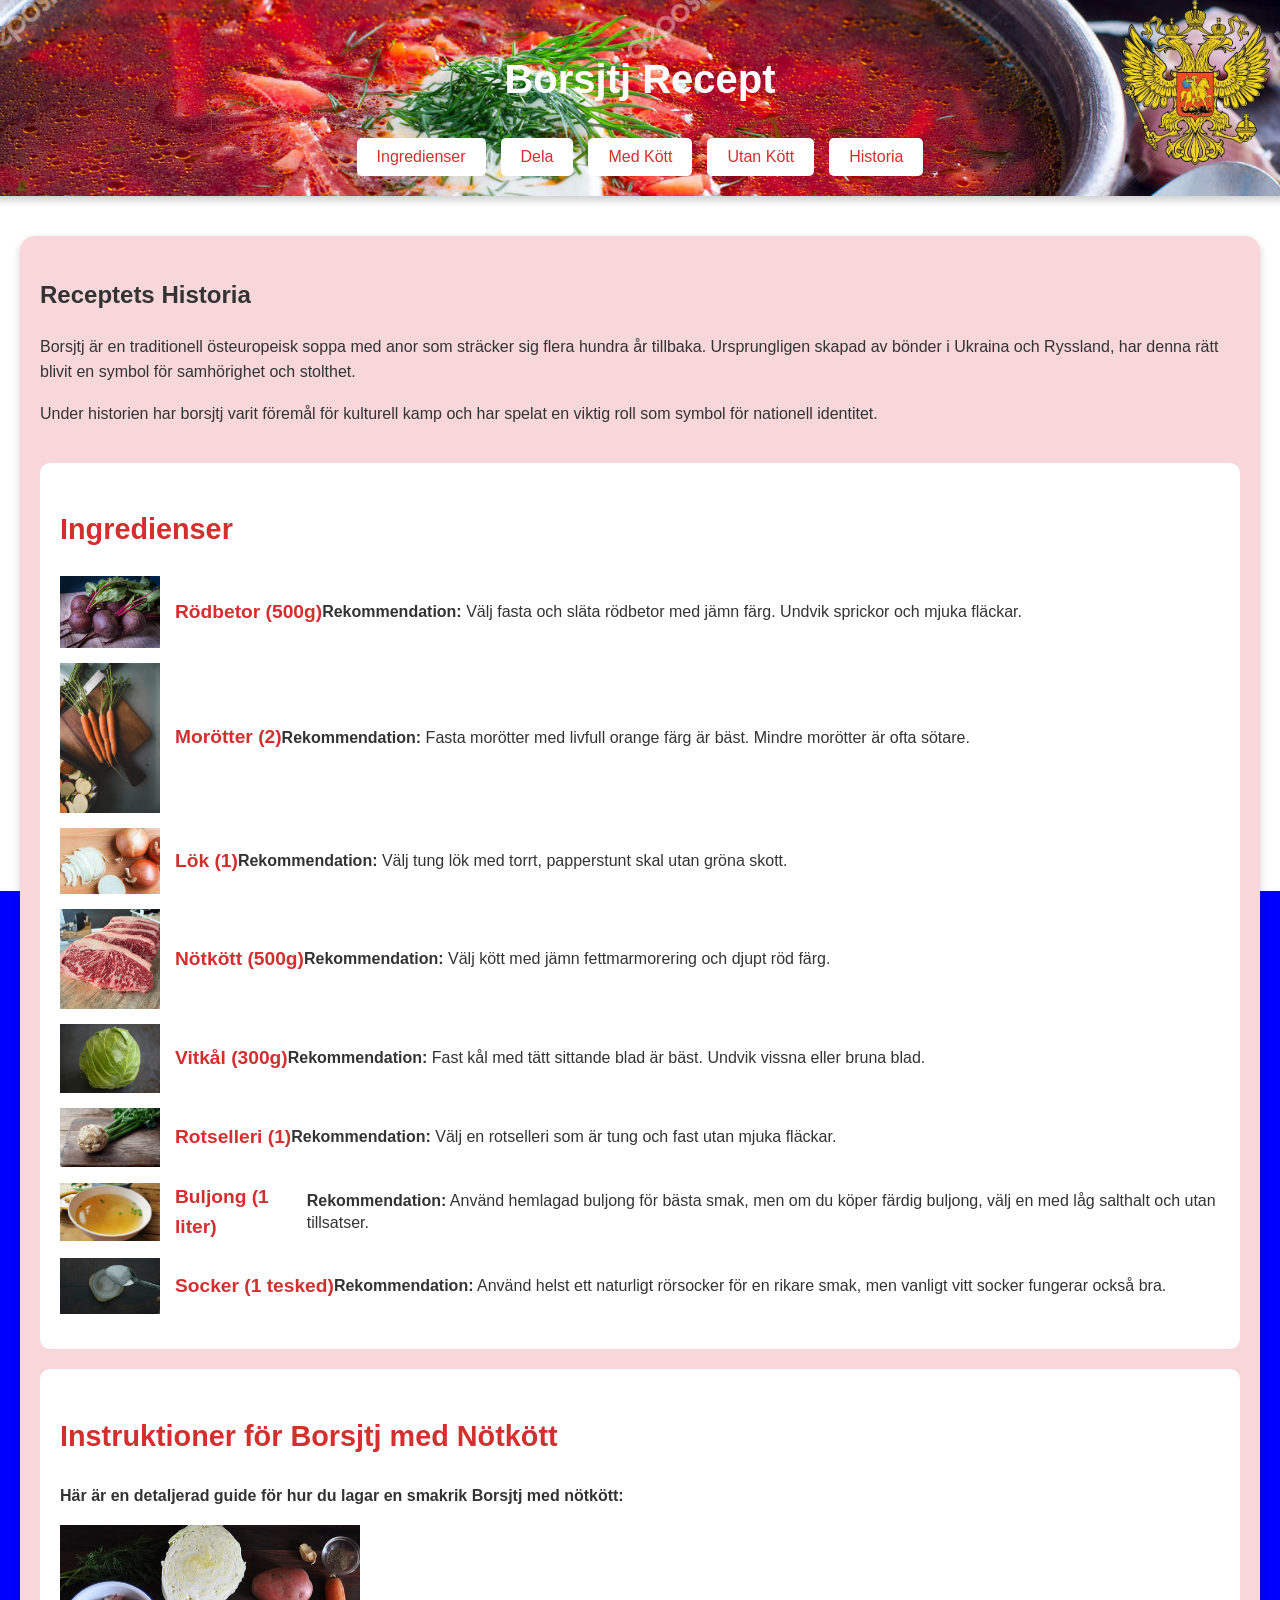
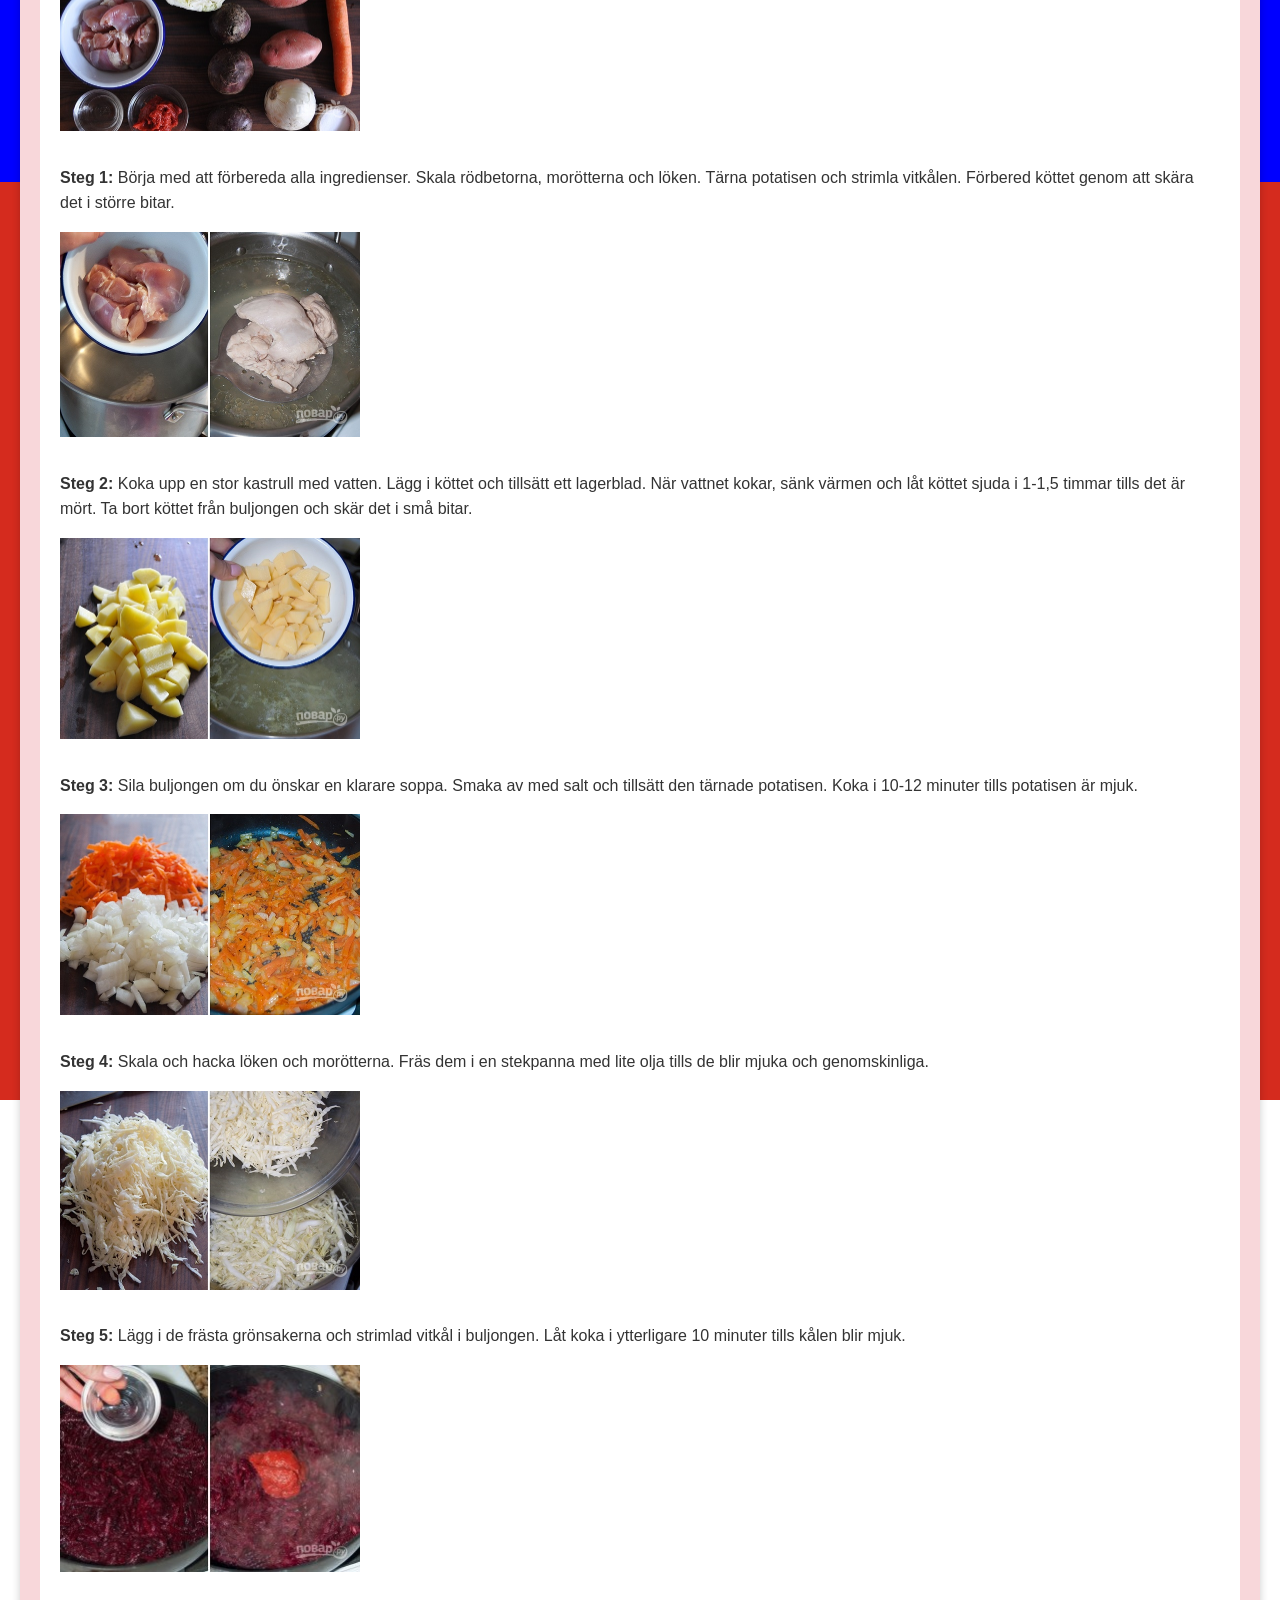
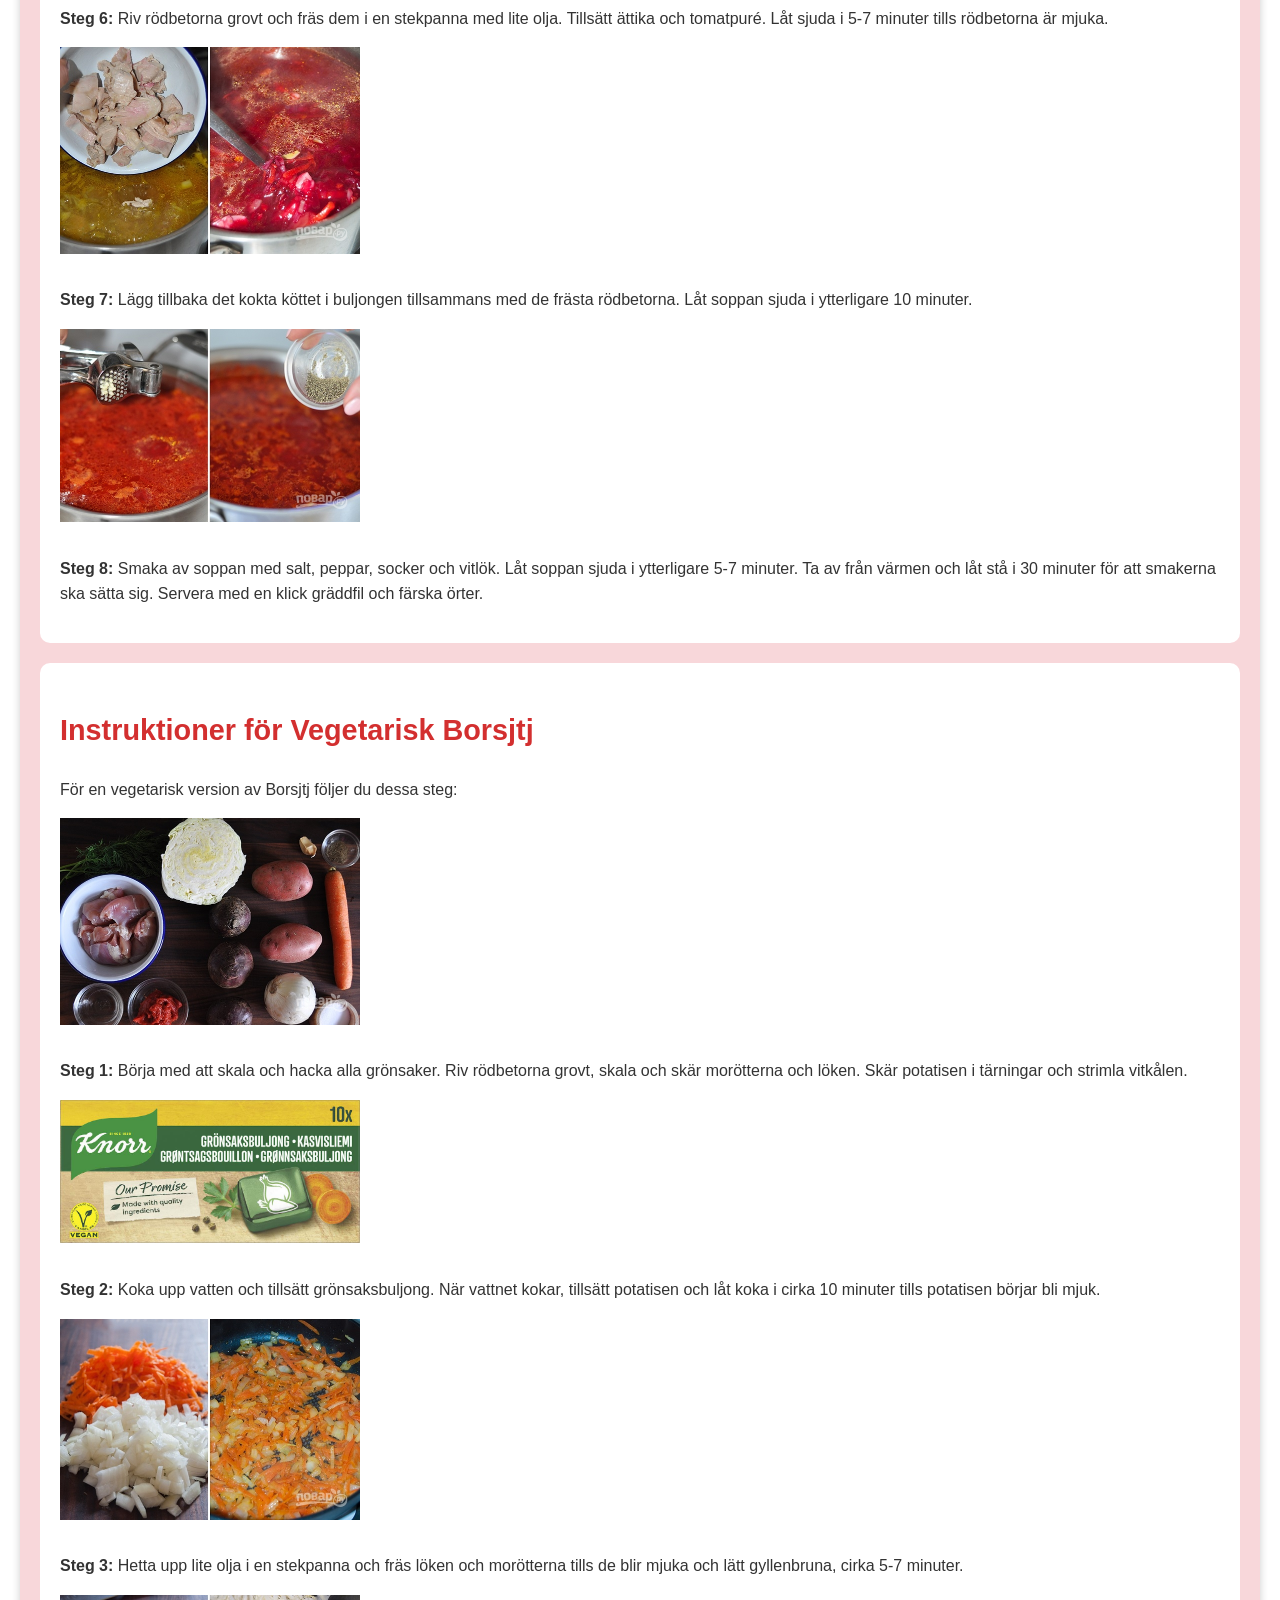
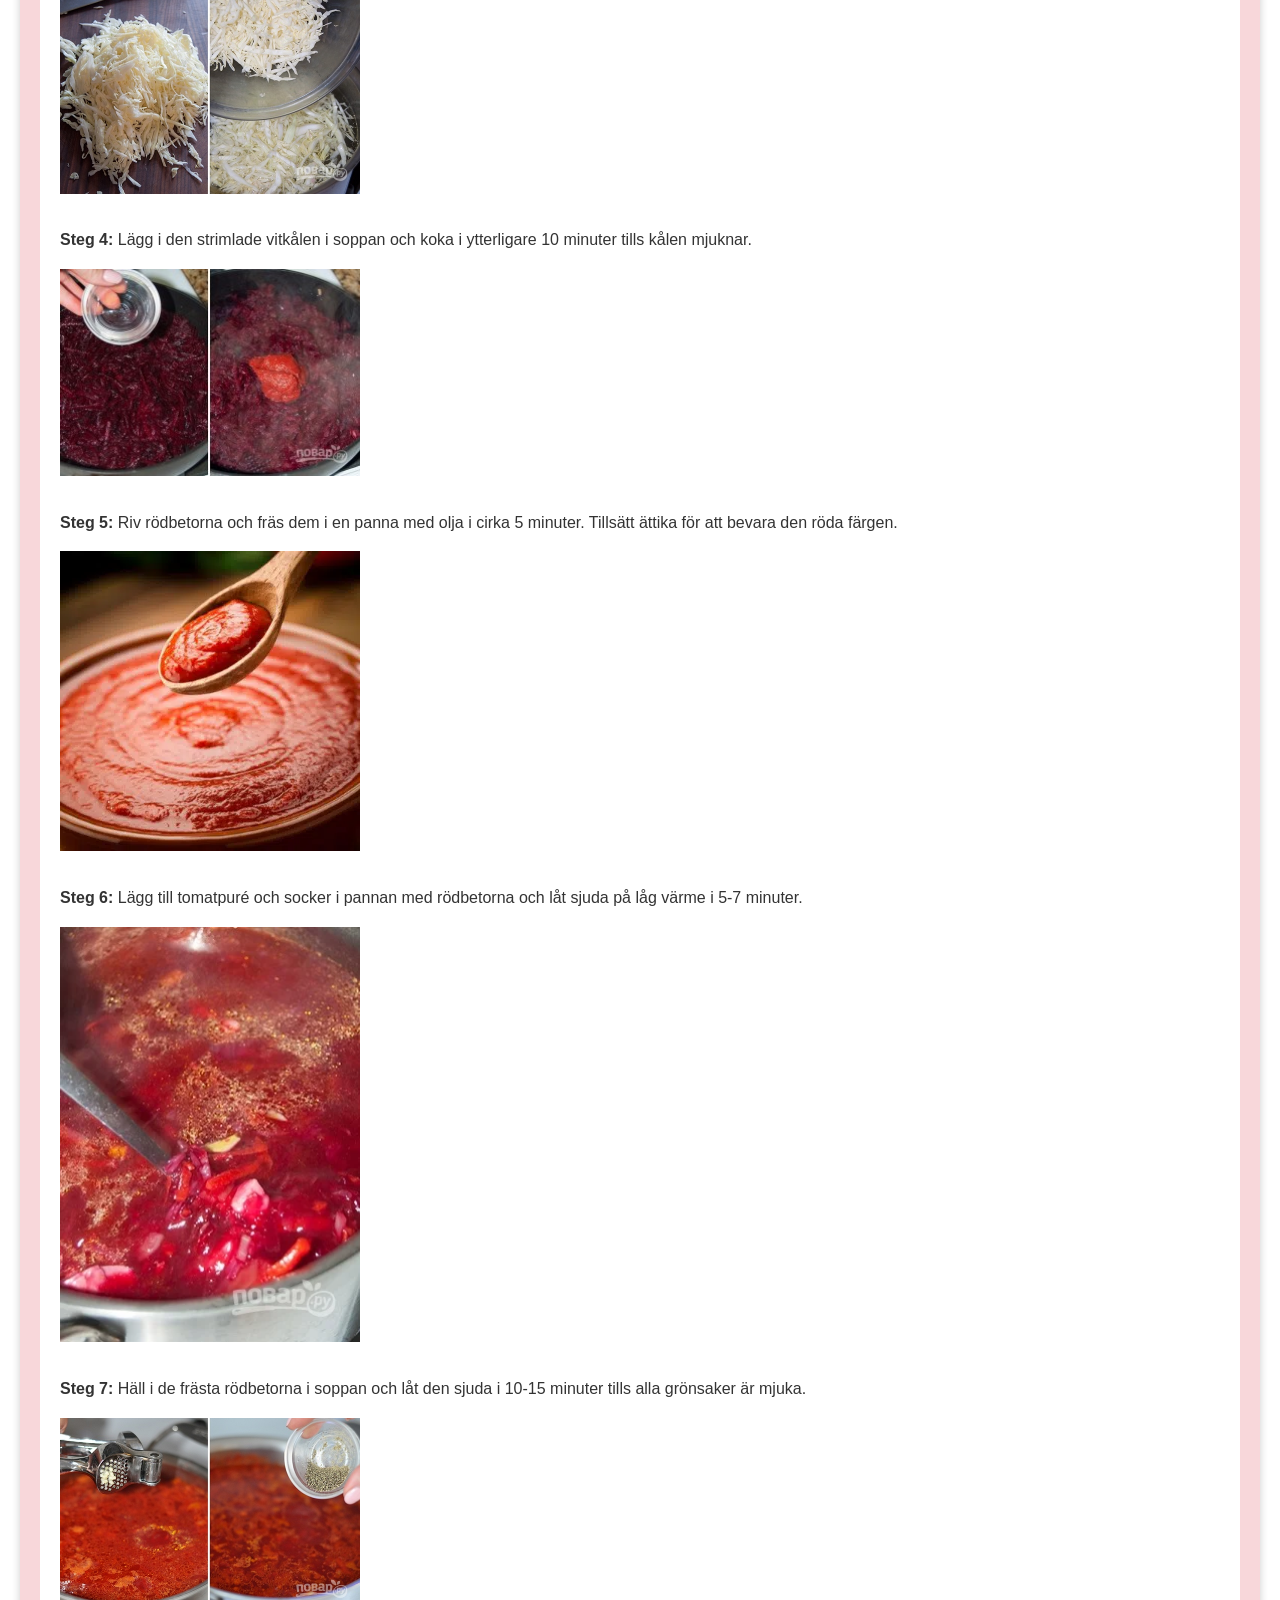
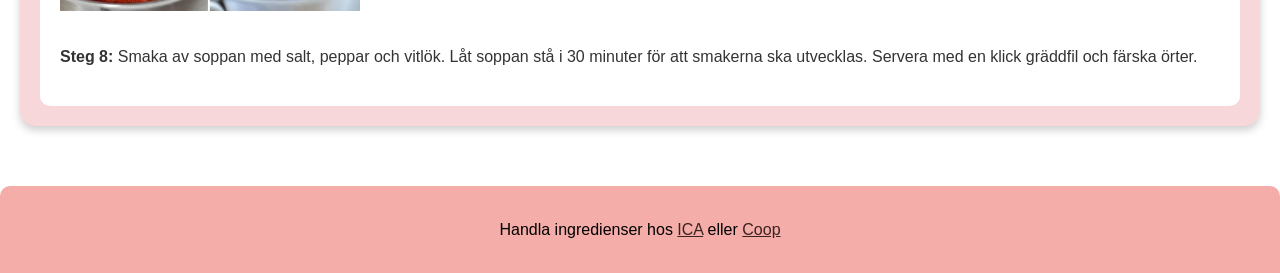
==== commit 1310153b: "Tolvfte commit" ====
--- a/indecx.html
+++ b/indecx.html
@@ -76,62 +76,78 @@
 
         <section id="meat-version" class="instructions">
             <h2>Instruktioner för Borsjtj med Nötkött</h2>
-            <p>Följ dessa steg för att laga en god Borsjtj med nötkött:</p>
+            <p><strong>Här är en detaljerad guide för hur du lagar en smakrik Borsjtj med nötkött:</strong></p>
             <div class="container">
                 <div class="instruction-step">
-                    <img src="images/step1.jpg" alt="Koka rödbetor">
-                    <p>1. Börja med att skrubba rödbetorna noggrant. Koka dem sedan i en stor kastrull med vatten i cirka 45 minuter tills de är mjuka.</p>
+                    <img src="img/Förbered ingredienser.jpg" alt="Förbered ingredienser">
+                    <p><strong>Steg 1:</strong> Börja med att förbereda alla ingredienser. Skala rödbetorna, morötterna och löken. Tärna potatisen och strimla vitkålen. Förbered köttet genom att skära det i större bitar.</p>
                 </div>
                 <div class="instruction-step">
-                    <img src="images/step2.jpg" alt="Fräs lök och morötter">
-                    <p>2. Under tiden, skala och riv morötterna. Hacka löken fint. Fräs löken och morötterna i en stor kastrull med lite olja tills de blir mjuka och genomskinliga.</p>
+                    <img src="img/Koka köttbuljong.jpg" alt="Koka köttbuljong">
+                    <p><strong>Steg 2:</strong> Koka upp en stor kastrull med vatten. Lägg i köttet och tillsätt ett lagerblad. När vattnet kokar, sänk värmen och låt köttet sjuda i 1-1,5 timmar tills det är mört. Ta bort köttet från buljongen och skär det i små bitar.</p>
                 </div>
                 <div class="instruction-step">
-                    <img src="images/step3.jpg" alt="Tillsätt buljong">
-                    <p>3. Lägg i det tärnade nötköttet i kastrullen med lök och morötter. Fräs i några minuter tills köttet får en fin yta. Häll sedan i vatten eller köttbuljong för att täcka ingredienserna. Låt sjuda i cirka 1 timme.</p>
+                    <img src="img/Tillsätt potatis.jpg" alt="Tillsätt potatis">
+                    <p><strong>Steg 3:</strong> Sila buljongen om du önskar en klarare soppa. Smaka av med salt och tillsätt den tärnade potatisen. Koka i 10-12 minuter tills potatisen är mjuk.</p>
                 </div>
                 <div class="instruction-step">
-                    <img src="images/step4.jpg" alt="Tillsätt rödbetorna">
-                    <p>4. När rödbetorna är färdiga, skala dem och riv dem grovt. Tillsätt dem i kastrullen med köttbuljongen och grönsakerna. Låt allt koka tillsammans i ytterligare 30 minuter.</p>
+                    <img src="img/Fräs lök och morötter.jpg" alt="Fräs lök och morötter">
+                    <p><strong>Steg 4:</strong> Skala och hacka löken och morötterna. Fräs dem i en stekpanna med lite olja tills de blir mjuka och genomskinliga.</p>
                 </div>
                 <div class="instruction-step">
-                    <img src="images/step5.jpg" alt="Smaksätt">
-                    <p>5. Smaka av soppan med salt, peppar och ättika eller citronsaft för att få en fin balans av syra och sötma. Låt soppan koka i 10 minuter till för att blanda smakerna.</p>
+                    <img src="img/Tillsätt grönsaker i buljong.jpg" alt="Tillsätt grönsaker i buljong">
+                    <p><strong>Steg 5:</strong> Lägg i de frästa grönsakerna och strimlad vitkål i buljongen. Låt koka i ytterligare 10 minuter tills kålen blir mjuk.</p>
                 </div>
                 <div class="instruction-step">
-                    <img src="images/step6.jpg" alt="Servera">
-                    <p>6. Servera soppan varm med en sked gräddfil och lite hackad dill på toppen. Den är perfekt för kalla dagar!</p>
+                    <img src="img/Förbered rödbetor.jpg" alt="Förbered rödbetor">
+                    <p><strong>Steg 6:</strong> Riv rödbetorna grovt och fräs dem i en stekpanna med lite olja. Tillsätt ättika och tomatpuré. Låt sjuda i 5-7 minuter tills rödbetorna är mjuka.</p>
+                </div>
+                <div class="instruction-step">
+                    <img src="img/Lägg i köttet och rödbetorna.jpg" alt="Lägg i köttet och rödbetorna">
+                    <p><strong>Steg 7:</strong> Lägg tillbaka det kokta köttet i buljongen tillsammans med de frästa rödbetorna. Låt soppan sjuda i ytterligare 10 minuter.</p>
+                </div>
+                <div class="instruction-step">
+                    <img src="img/Smaksätt och servera.jpg" alt="Smaksätt och servera">
+                    <p><strong>Steg 8:</strong> Smaka av soppan med salt, peppar, socker och vitlök. Låt soppan sjuda i ytterligare 5-7 minuter. Ta av från värmen och låt stå i 30 minuter för att smakerna ska sätta sig. Servera med en klick gräddfil och färska örter.</p>
                 </div>
             </div>
         </section>
 
         <section id="vegetarian-version" class="instructions">
             <h2>Instruktioner för Vegetarisk Borsjtj</h2>
-            <p>För en vegetarisk version av Borsjtj, följ dessa steg:</p>
+            <p>För en vegetarisk version av Borsjtj följer du dessa steg:</p>
             <div class="container">
                 <div class="instruction-step">
-                    <img src="images/step1.jpg" alt="Koka rödbetor">
-                    <p>1. Skrubba rödbetorna noggrant. Koka dem i en stor kastrull med vatten i cirka 45 minuter tills de är mjuka.</p>
+                    <img src="img/Förbered ingredienser.jpg" alt="Förbered ingredienser">
+                    <p><strong>Steg 1:</strong> Börja med att skala och hacka alla grönsaker. Riv rödbetorna grovt, skala och skär morötterna och löken. Skär potatisen i tärningar och strimla vitkålen.</p>
                 </div>
                 <div class="instruction-step">
-                    <img src="images/step2.jpg" alt="Fräs lök och morötter">
-                    <p>2. Under tiden, skala och riv morötterna. Hacka löken fint. Fräs löken och morötterna i en stor kastrull med olja tills de blir mjuka.</p>
+                    <img src="img/koka grönsaksbuljong.jpg" alt="Koka grönsaksbuljong">
+                    <p><strong>Steg 2:</strong> Koka upp vatten och tillsätt grönsaksbuljong. När vattnet kokar, tillsätt potatisen och låt koka i cirka 10 minuter tills potatisen börjar bli mjuk.</p>
                 </div>
                 <div class="instruction-step">
-                    <img src="images/step3.jpg" alt="Tillsätt buljong">
-                    <p>3. Tillsätt grönsaksbuljong istället för köttbuljong i kastrullen med lök och morötter. Låt soppan sjuda i cirka 1 timme.</p>
+                    <img src="img/Fräs lök och morötter.jpg" alt="Fräs lök och morötter">
+                    <p><strong>Steg 3:</strong> Hetta upp lite olja i en stekpanna och fräs löken och morötterna tills de blir mjuka och lätt gyllenbruna, cirka 5-7 minuter.</p>
                 </div>
                 <div class="instruction-step">
-                    <img src="images/step4.jpg" alt="Tillsätt rödbetorna">
-                    <p>4. Skala och riv rödbetorna. Tillsätt dem i grönsaksbuljongen och låt koka i ytterligare 20 minuter.</p>
+                    <img src="img/Tillsätt grönsaker i buljong.jpg" alt="Tillsätt kål och buljong">
+                    <p><strong>Steg 4:</strong> Lägg i den strimlade vitkålen i soppan och koka i ytterligare 10 minuter tills kålen mjuknar.</p>
                 </div>
                 <div class="instruction-step">
-                    <img src="images/step5.jpg" alt="Smaksätt">
-                    <p>5. Smaka av soppan med salt, peppar och lite ättika eller citronsaft för en fin balans av syra och sötma.</p>
+                    <img src="img/Förbered rödbetor.jpg" alt="Förbered rödbetor">
+                    <p><strong>Steg 5:</strong> Riv rödbetorna och fräs dem i en panna med olja i cirka 5 minuter. Tillsätt ättika för att bevara den röda färgen.</p>
                 </div>
                 <div class="instruction-step">
-                    <img src="images/step6.jpg" alt="Servera">
-                    <p>6. Servera med en klick gräddfil och lite hackad dill på toppen. Perfekt för alla vegetariska älskare!</p>
+                    <img src="img/tomatpure.webp" alt="Tillsätt tomatpuré och socker">
+                    <p><strong>Steg 6:</strong> Lägg till tomatpuré och socker i pannan med rödbetorna och låt sjuda på låg värme i 5-7 minuter.</p>
+                </div>
+                <div class="instruction-step">
+                    <img src="img/Lägg i rödbetorna.webp" alt="Lägg rödbetorna i soppan">
+                    <p><strong>Steg 7:</strong> Häll i de frästa rödbetorna i soppan och låt den sjuda i 10-15 minuter tills alla grönsaker är mjuka.</p>
+                </div>
+                <div class="instruction-step">
+                    <img src="img/Smaksätt och servera.jpg" alt="Smaksätt och servera">
+                    <p><strong>Steg 8:</strong> Smaka av soppan med salt, peppar och vitlök. Låt soppan stå i 30 minuter för att smakerna ska utvecklas. Servera med en klick gräddfil och färska örter.</p>
                 </div>
             </div>
         </section>
--- a/style.css
+++ b/style.css
@@ -32,16 +32,10 @@
     height: auto;
     z-index: 10; /* Se till att bilden är ovanpå andra element */
 }
-
-header {
-    position: relative;
-    padding: 20px;
-    background-color: #f1f1f1;
+header .header content h1 {
+    margin: 0;
 }
 
-header .header-content h1 {
-    margin: 0;
-}
 
 /* Topp header */
 header {
@@ -52,6 +46,9 @@
     text-align: center;
     box-shadow: 0 4px 8px rgba(0, 0, 0, 0.2);
     width: 100%;
+    position: relative;
+    padding: 20px;
+    background-color: #f1f1f1;
   }
   header h1 {
     font-size: 2.5rem;
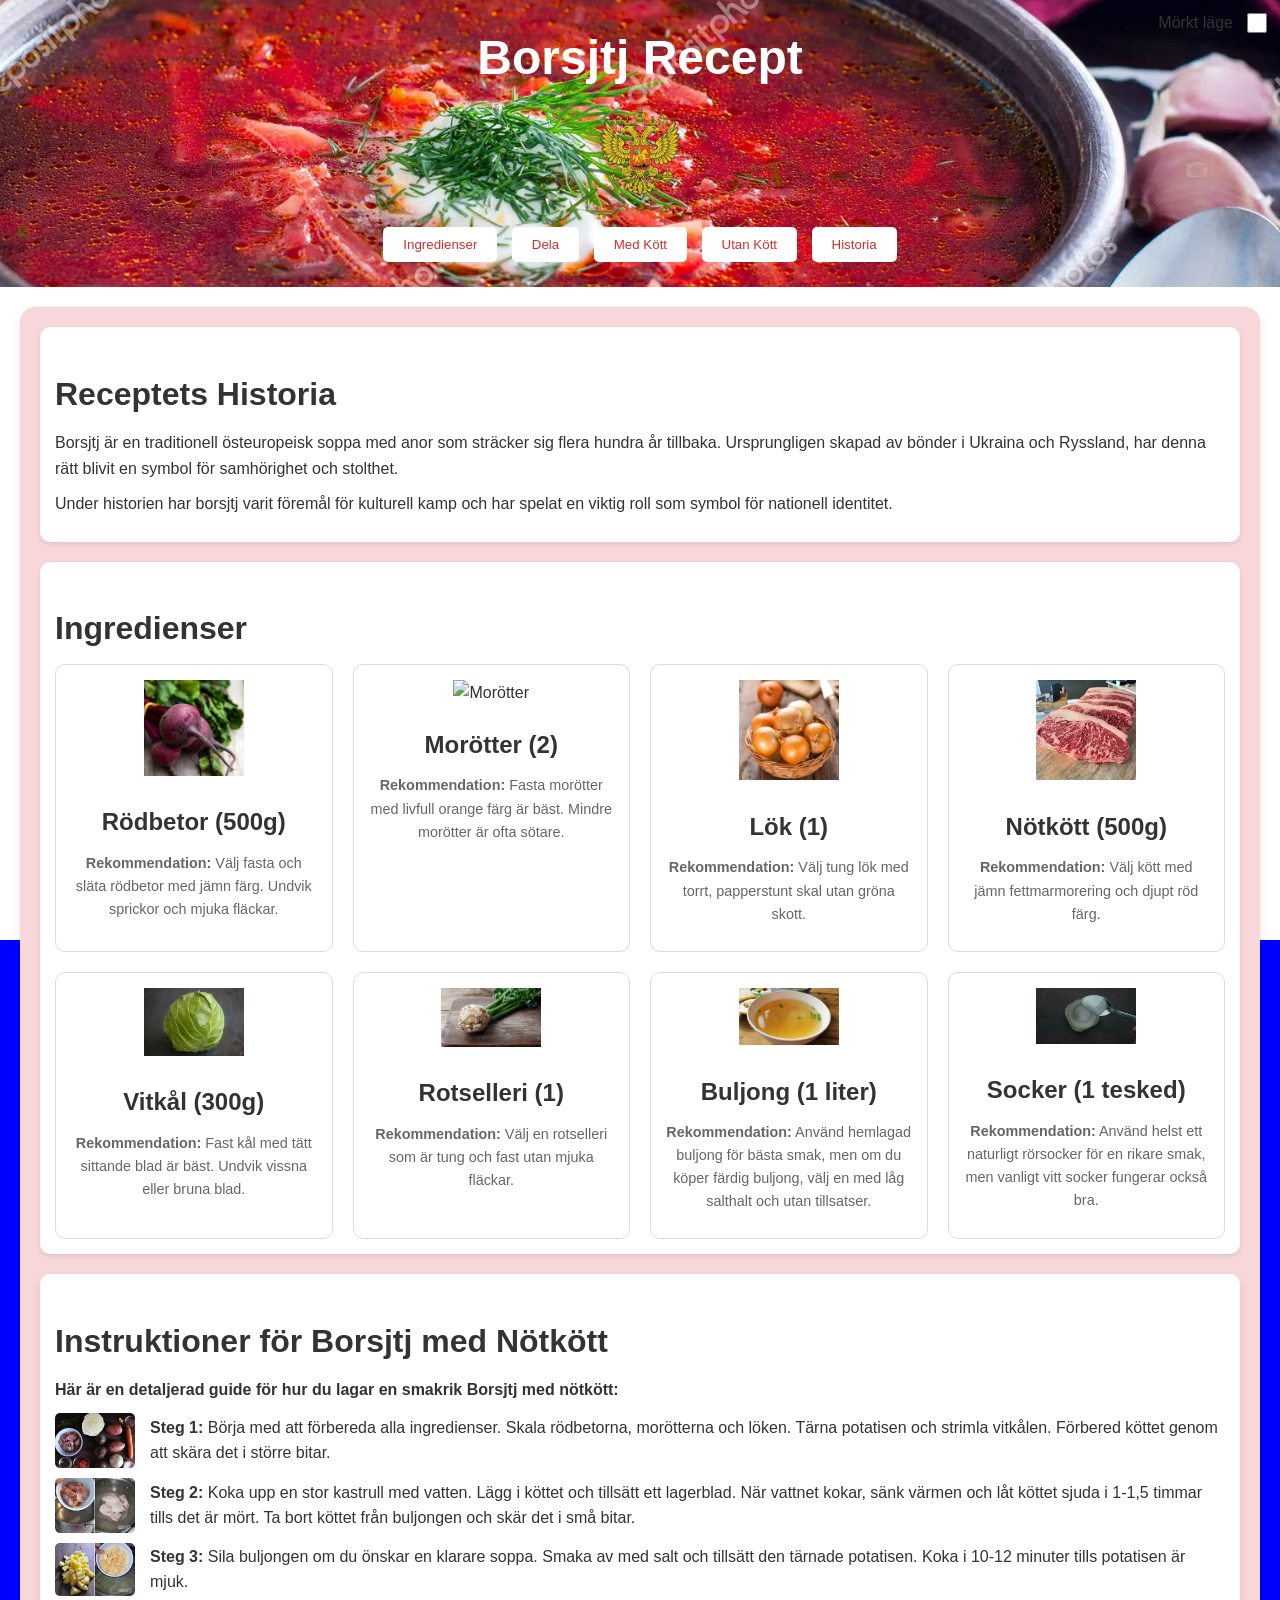
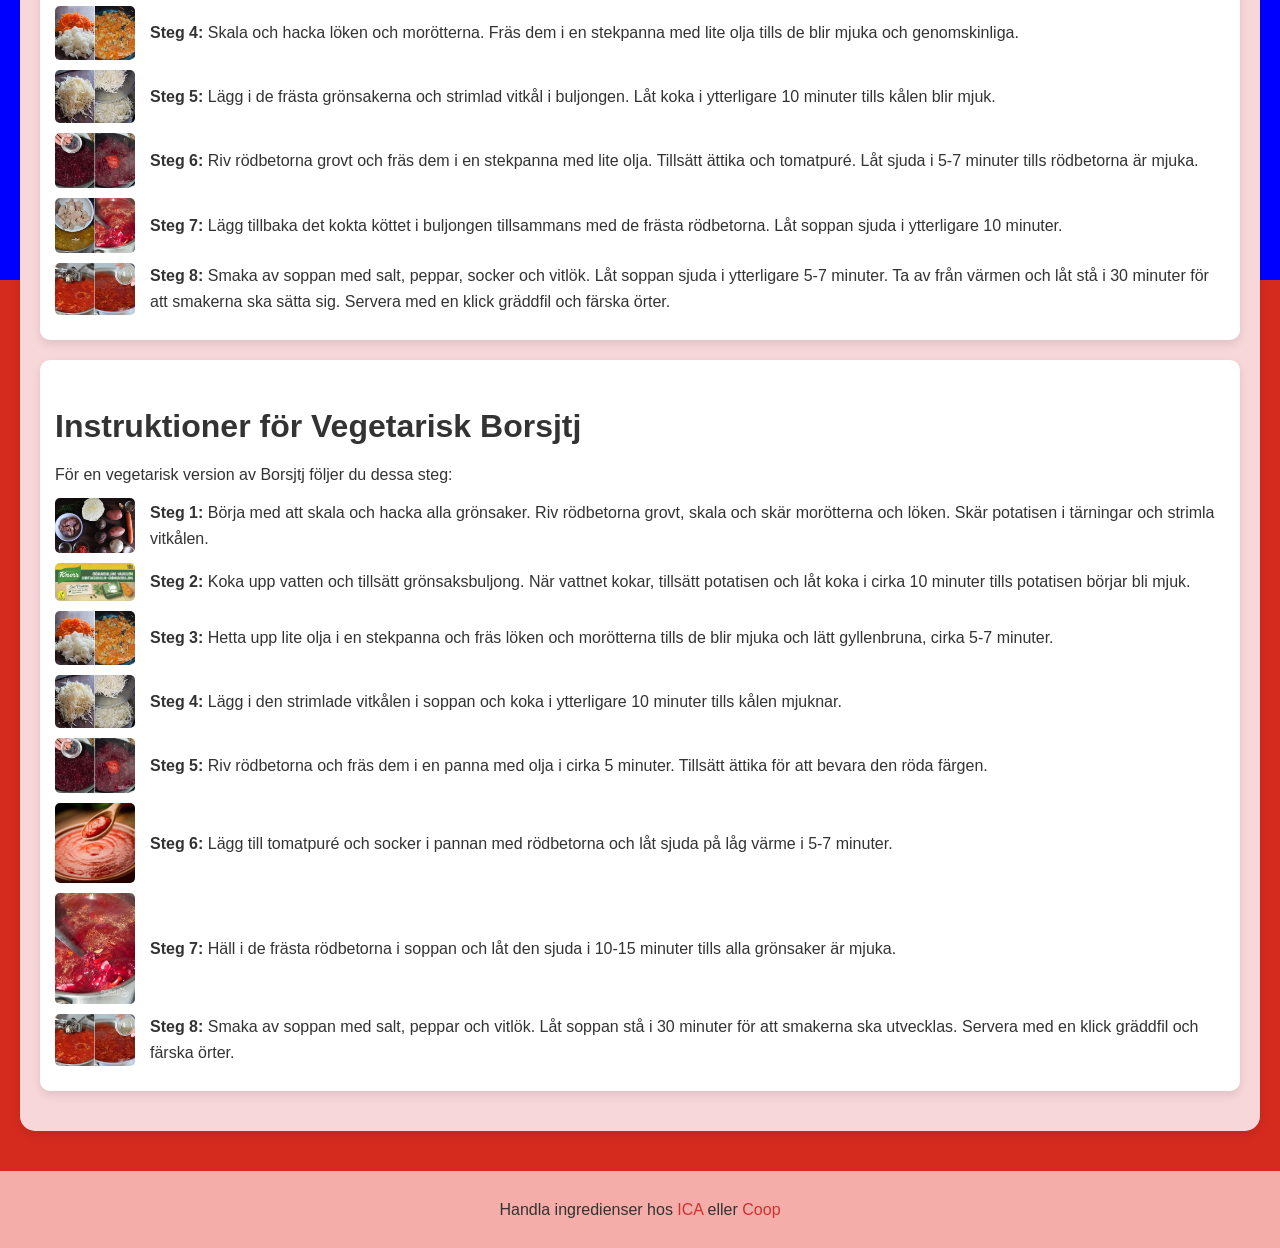
==== commit dc191959: "Tretonde commit" ====
--- a/indecx.html
+++ b/indecx.html
@@ -10,7 +10,7 @@
     <header>
         <div class="header-content">
             <h1>Borsjtj Recept</h1>
-            <img src="img/rysk_emblem2.png" alt="Ryska emblemet" class="emblem">
+            <img src="img/rysk_emblem2.webp" alt="Ryska emblemet" class="emblem">
         </div>
         <nav>
             <button type="button" onclick="window.location.href='#ingredients'">Ingredienser</button>
@@ -20,6 +20,12 @@
             <button type="button" onclick="window.location.href='#history'">Historia</button>
         </nav>
     </header>
+
+    <div class="theme-switcher">
+        <label for="dark-mode-toggle">Mörkt läge</label>
+        <input type="checkbox" id="dark-mode-toggle">
+    </div>
+
 
     <main>
         <section id="history" class="history">
@@ -32,17 +38,17 @@
             <h2>Ingredienser</h2>
             <div class="ingredient-grid">
                 <div class="ingredient">
-                    <img src="img/rödbetor.jpg" alt="Rödbetor">
+                    <img src="img/Rödbetor.webp" alt="Rödbetor">
                     <h3>Rödbetor (500g)</h3>
                     <p><strong>Rekommendation:</strong> Välj fasta och släta rödbetor med jämn färg. Undvik sprickor och mjuka fläckar.</p>
                 </div>
                 <div class="ingredient">
-                    <img src="img/morötter.webp" alt="Morötter">
+                    <img src="img/Morötter.webp" alt="Morötter">
                     <h3>Morötter (2)</h3>
                     <p><strong>Rekommendation:</strong> Fasta morötter med livfull orange färg är bäst. Mindre morötter är ofta sötare.</p>
                 </div>
                 <div class="ingredient">
-                    <img src="img/lök.jpg" alt="Lök">
+                    <img src="img/Lök.webp" alt="Lök">
                     <h3>Lök (1)</h3>
                     <p><strong>Rekommendation:</strong> Välj tung lök med torrt, papperstunt skal utan gröna skott.</p>
                 </div>
@@ -52,22 +58,22 @@
                     <p><strong>Rekommendation:</strong> Välj kött med jämn fettmarmorering och djupt röd färg.</p>
                 </div>
                 <div class="ingredient">
-                    <img src="img/kål.jpg" alt="Kål">
+                    <img src="img/kål.webp" alt="Kål">
                     <h3>Vitkål (300g)</h3>
                     <p><strong>Rekommendation:</strong> Fast kål med tätt sittande blad är bäst. Undvik vissna eller bruna blad.</p>
                 </div>
                 <div class="ingredient">
-                    <img src="img/Rotselleri.jpg" alt="Rotselleri">
+                    <img src="img/Rotselleri.webp" alt="Rotselleri">
                     <h3>Rotselleri (1)</h3>
                     <p><strong>Rekommendation:</strong> Välj en rotselleri som är tung och fast utan mjuka fläckar.</p>
                 </div>
                 <div class="ingredient">
-                    <img src="img/buljong.png" alt="Buljong">
+                    <img src="img/buljong.webp" alt="Buljong">
                     <h3>Buljong (1 liter)</h3>
                     <p><strong>Rekommendation:</strong> Använd hemlagad buljong för bästa smak, men om du köper färdig buljong, välj en med låg salthalt och utan tillsatser.</p>
                 </div>
                 <div class="ingredient">
-                    <img src="img/socker.jpg" alt="Socker">
+                    <img src="img/socker.webp" alt="Socker">
                     <h3>Socker (1 tesked)</h3>
                     <p><strong>Rekommendation:</strong> Använd helst ett naturligt rörsocker för en rikare smak, men vanligt vitt socker fungerar också bra.</p>
                 </div>
@@ -79,35 +85,35 @@
             <p><strong>Här är en detaljerad guide för hur du lagar en smakrik Borsjtj med nötkött:</strong></p>
             <div class="container">
                 <div class="instruction-step">
-                    <img src="img/Förbered ingredienser.jpg" alt="Förbered ingredienser">
+                    <img src="img/Förbered ingredienser.webp" alt="Förbered ingredienser">
                     <p><strong>Steg 1:</strong> Börja med att förbereda alla ingredienser. Skala rödbetorna, morötterna och löken. Tärna potatisen och strimla vitkålen. Förbered köttet genom att skära det i större bitar.</p>
                 </div>
                 <div class="instruction-step">
-                    <img src="img/Koka köttbuljong.jpg" alt="Koka köttbuljong">
+                    <img src="img/Koka köttbuljong.webp" alt="Koka köttbuljong">
                     <p><strong>Steg 2:</strong> Koka upp en stor kastrull med vatten. Lägg i köttet och tillsätt ett lagerblad. När vattnet kokar, sänk värmen och låt köttet sjuda i 1-1,5 timmar tills det är mört. Ta bort köttet från buljongen och skär det i små bitar.</p>
                 </div>
                 <div class="instruction-step">
-                    <img src="img/Tillsätt potatis.jpg" alt="Tillsätt potatis">
+                    <img src="img/Tillsätt potatis.webp" alt="Tillsätt potatis">
                     <p><strong>Steg 3:</strong> Sila buljongen om du önskar en klarare soppa. Smaka av med salt och tillsätt den tärnade potatisen. Koka i 10-12 minuter tills potatisen är mjuk.</p>
                 </div>
                 <div class="instruction-step">
-                    <img src="img/Fräs lök och morötter.jpg" alt="Fräs lök och morötter">
+                    <img src="img/Fräs lök och morötter.webp" alt="Fräs lök och morötter">
                     <p><strong>Steg 4:</strong> Skala och hacka löken och morötterna. Fräs dem i en stekpanna med lite olja tills de blir mjuka och genomskinliga.</p>
                 </div>
                 <div class="instruction-step">
-                    <img src="img/Tillsätt grönsaker i buljong.jpg" alt="Tillsätt grönsaker i buljong">
+                    <img src="img/Tillsätt grönsaker i buljong.webp" alt="Tillsätt grönsaker i buljong">
                     <p><strong>Steg 5:</strong> Lägg i de frästa grönsakerna och strimlad vitkål i buljongen. Låt koka i ytterligare 10 minuter tills kålen blir mjuk.</p>
                 </div>
                 <div class="instruction-step">
-                    <img src="img/Förbered rödbetor.jpg" alt="Förbered rödbetor">
+                    <img src="img/Förbered rödbetor.webp" alt="Förbered rödbetor">
                     <p><strong>Steg 6:</strong> Riv rödbetorna grovt och fräs dem i en stekpanna med lite olja. Tillsätt ättika och tomatpuré. Låt sjuda i 5-7 minuter tills rödbetorna är mjuka.</p>
                 </div>
                 <div class="instruction-step">
-                    <img src="img/Lägg i köttet och rödbetorna.jpg" alt="Lägg i köttet och rödbetorna">
+                    <img src="img/Lägg i köttet och rödbetorna.webp" alt="Lägg i köttet och rödbetorna">
                     <p><strong>Steg 7:</strong> Lägg tillbaka det kokta köttet i buljongen tillsammans med de frästa rödbetorna. Låt soppan sjuda i ytterligare 10 minuter.</p>
                 </div>
                 <div class="instruction-step">
-                    <img src="img/Smaksätt och servera.jpg" alt="Smaksätt och servera">
+                    <img src="img/Smaksätt och servera.webp" alt="Smaksätt och servera">
                     <p><strong>Steg 8:</strong> Smaka av soppan med salt, peppar, socker och vitlök. Låt soppan sjuda i ytterligare 5-7 minuter. Ta av från värmen och låt stå i 30 minuter för att smakerna ska sätta sig. Servera med en klick gräddfil och färska örter.</p>
                 </div>
             </div>
@@ -118,23 +124,23 @@
             <p>För en vegetarisk version av Borsjtj följer du dessa steg:</p>
             <div class="container">
                 <div class="instruction-step">
-                    <img src="img/Förbered ingredienser.jpg" alt="Förbered ingredienser">
+                    <img src="img/Förbered ingredienser.webp" alt="Förbered ingredienser">
                     <p><strong>Steg 1:</strong> Börja med att skala och hacka alla grönsaker. Riv rödbetorna grovt, skala och skär morötterna och löken. Skär potatisen i tärningar och strimla vitkålen.</p>
                 </div>
                 <div class="instruction-step">
-                    <img src="img/koka grönsaksbuljong.jpg" alt="Koka grönsaksbuljong">
+                    <img src="img/koka grönsaksbuljong.webp" alt="Koka grönsaksbuljong">
                     <p><strong>Steg 2:</strong> Koka upp vatten och tillsätt grönsaksbuljong. När vattnet kokar, tillsätt potatisen och låt koka i cirka 10 minuter tills potatisen börjar bli mjuk.</p>
                 </div>
                 <div class="instruction-step">
-                    <img src="img/Fräs lök och morötter.jpg" alt="Fräs lök och morötter">
+                    <img src="img/Fräs lök och morötter.webp" alt="Fräs lök och morötter">
                     <p><strong>Steg 3:</strong> Hetta upp lite olja i en stekpanna och fräs löken och morötterna tills de blir mjuka och lätt gyllenbruna, cirka 5-7 minuter.</p>
                 </div>
                 <div class="instruction-step">
-                    <img src="img/Tillsätt grönsaker i buljong.jpg" alt="Tillsätt kål och buljong">
+                    <img src="img/Tillsätt grönsaker i buljong.webp" alt="Tillsätt kål och buljong">
                     <p><strong>Steg 4:</strong> Lägg i den strimlade vitkålen i soppan och koka i ytterligare 10 minuter tills kålen mjuknar.</p>
                 </div>
                 <div class="instruction-step">
-                    <img src="img/Förbered rödbetor.jpg" alt="Förbered rödbetor">
+                    <img src="img/Förbered rödbetor.webp" alt="Förbered rödbetor">
                     <p><strong>Steg 5:</strong> Riv rödbetorna och fräs dem i en panna med olja i cirka 5 minuter. Tillsätt ättika för att bevara den röda färgen.</p>
                 </div>
                 <div class="instruction-step">
@@ -146,7 +152,7 @@
                     <p><strong>Steg 7:</strong> Häll i de frästa rödbetorna i soppan och låt den sjuda i 10-15 minuter tills alla grönsaker är mjuka.</p>
                 </div>
                 <div class="instruction-step">
-                    <img src="img/Smaksätt och servera.jpg" alt="Smaksätt och servera">
+                    <img src="img/Smaksätt och servera.webp" alt="Smaksätt och servera">
                     <p><strong>Steg 8:</strong> Smaka av soppan med salt, peppar och vitlök. Låt soppan stå i 30 minuter för att smakerna ska utvecklas. Servera med en klick gräddfil och färska örter.</p>
                 </div>
             </div>
--- a/style.css
+++ b/style.css
@@ -1,189 +1,244 @@
+/* Grundstil för BODY */
 body {
     font-family: "Helvetica Neue", sans-serif;
     margin: 0;
     padding: 0;
-    height: 100vh;
-    background: linear-gradient(
-      to bottom,
-      #ffffff 33%,
-      #0000ff 33%,
-      #0000ff 66%,
-      #d52b1e 66%
-    );
+    background: linear-gradient(to bottom, #ffffff 33%, #0000ff 33%, #0000ff 66%, #d52b1e 66%);
     color: #333;
     line-height: 1.6;
-    background-size: 100% 300%;
-    background-repeat: no-repeat;
     display: flex;
     flex-direction: column;
     justify-content: flex-start;
     align-items: center;
-    position: relative;
-    width: 100%;
     overflow-x: hidden;
-  }
-
-/* CSS för att placera emblemet i det högra hörnet och göra det större */
-.emblem {
-    position: absolute;
-    top: 0px;
-    right: 30px;
-    width: 150px; /* Justera till den storlek du vill ha för emblemet */
-    height: auto;
-    z-index: 10; /* Se till att bilden är ovanpå andra element */
-}
-header .header content h1 {
-    margin: 0;
-}
-
-
-/* Topp header */
+}
+
+/* Mörkt tema */
+body:has(#dark-mode-toggle:checked) {
+    background: linear-gradient(to bottom, #333333 33%, #000033 33%, #000033 66%, #4d0000 66%);
+    color: #f1f1f1;
+}
+
+/* HEADER-styling */
 header {
-    background: url("img/borsjtj.jpg") no-repeat center center;
+    background: url("img/Borch.webp") no-repeat center center;
     background-size: cover;
     color: #fff;
+    text-align: center;
     padding: 20px;
-    text-align: center;
-    box-shadow: 0 4px 8px rgba(0, 0, 0, 0.2);
     width: 100%;
-    position: relative;
-    padding: 20px;
-    background-color: #f1f1f1;
-  }
-  header h1 {
-    font-size: 2.5rem;
-  }
-
-  nav {
-    display: flex;
-    justify-content: center;
-    gap: 15px;
+}
+
+header h1 {
+    font-size: 3rem;
+    margin: 0;
+}
+
+header img.emblem {
     margin-top: 10px;
-  }
-
-  nav button {
+    width: 80px;
+    height: auto;
+}
+
+header:has(#dark-mode-toggle:checked) {
+    background-color: #222;
+    color: #ddd;
+}
+
+/* NAVIGATION */
+nav {
+    margin-top: 20px;
+}
+
+nav button {
     background-color: #fff;
     color: #d32f2f;
     border: none;
     padding: 10px 20px;
     border-radius: 5px;
     cursor: pointer;
+    margin: 5px;
     transition: background-color 0.3s, transform 0.2s;
-    font-size: 1rem;
-  }
-
-  nav button:hover {
-    background-color: #f5c6c6;
+}
+
+nav button:hover {
+    background-color: #ffcccc;
     transform: scale(1.05);
-  }
-
-  /* Main layout */
-  main {
-    display: flex;
-    flex-wrap: wrap;
-    gap: 20px;
-    margin: 40px auto;
-    max-width: 1200px;
-    padding: 20px;
-    background-color: #f8d7da;
-    border-radius: 15px;
-    box-shadow: 0 4px 8px rgba(0, 0, 0, 0.2);
-    flex-grow: 1;
-  }
-  main p, main h2 {
-    color: #333;
-  }
-
-  .ingredients,
-  .instructions {
-    flex: 1 1 calc(50% - 40px);
-    background-color: #fff;
-    padding: 20px;
-    border-radius: 10px;
-    color: #333;
-  }
-
-  .ingredients h2,
-  .instructions h2 {
-    font-size: 1.8rem;
-    color: #d32f2f;
-  }
-
-  .ingredient {
+}
+
+nav:has(#dark-mode-toggle:checked) button {
+    background-color: #444;
+    color: #ddd;
+}
+
+nav:has(#dark-mode-toggle:checked) button:hover {
+    background-color: #666;
+}
+
+/* TEMA-SWITCHER */
+.theme-switcher {
+    position: fixed;
+    top: 10px;
+    right: 10px;
     display: flex;
     align-items: center;
-    margin-bottom: 15px;
-  }
-
-  .ingredient img {
-    width: 100px; /* Anpassa storlek efter behov */
+    gap: 10px;
+}
+
+.theme-switcher label {
+    font-size: 1rem;
+    color: inherit;
+}
+
+.theme-switcher input[type="checkbox"] {
+    width: 20px;
+    height: 20px;
+}
+
+/* MAIN-STYLING */
+main {
+    background-color: #f8d7da;
+    max-width: 1200px;
+    border-radius: 15px;
+    margin: 20px;
+    padding: 20px;
+    box-shadow: 0 4px 10px rgba(0, 0, 0, 0.1);
+}
+
+body:has(#dark-mode-toggle:checked) main {
+    background-color: #2b2b2b;
+    color: #f1f1f1;
+    box-shadow: 0 4px 10px rgba(0, 0, 0, 0.5);
+}
+
+/* SECTIONS */
+section {
+    margin-bottom: 20px;
+    background-color: #ffffff;
+    border-radius: 10px;
+    padding: 15px;
+    box-shadow: 0 2px 5px rgba(0, 0, 0, 0.1);
+}
+
+body:has(#dark-mode-toggle:checked) section {
+    background-color: #3c3c3c;
+    color: #f1f1f1;
+    box-shadow: 0 2px 5px rgba(0, 0, 0, 0.4);
+}
+
+section h2 {
+    font-size: 2rem;
+    margin-bottom: 10px;
+}
+
+section p {
+    margin: 10px 0;
+}
+
+/* INGREDIENTS GRID */
+.ingredient-grid {
+    display: grid;
+    grid-template-columns: repeat(auto-fit, minmax(250px, 1fr));
+    gap: 20px;
+}
+
+.ingredient {
+    background-color: #fff;
+    border: 1px solid #ddd;
+    border-radius: 10px;
+    padding: 15px;
+    text-align: center;
+    transition: box-shadow 0.3s, transform 0.2s;
+}
+
+.ingredient:hover {
+    box-shadow: 0 4px 15px rgba(0, 0, 0, 0.2);
+    transform: scale(1.05);
+}
+
+.ingredient img {
+    width: 100px;
     height: auto;
-    margin-right: 15px; /* Utrymme mellan bild och text */
-  }
-
-  .ingredient h3 {
+    margin-bottom: 10px;
+}
+
+.ingredient h3 {
+    font-size: 1.5rem;
+    margin: 10px 0;
+}
+
+.ingredient p {
+    font-size: 0.9rem;
+    color: #666;
+}
+
+body:has(#dark-mode-toggle:checked) .ingredient {
+    background-color: #444;
+    color: #f1f1f1;
+    border-color: #666;
+}
+
+/* INSTRUCTIONS */
+.instructions {
+    background-color: #fff;
+    border-radius: 10px;
+    padding: 15px;
+    box-shadow: 0 4px 10px rgba(0, 0, 0, 0.1);
+}
+
+body:has(#dark-mode-toggle:checked) .instructions {
+    background-color: #3c3c3c;
+    color: #f1f1f1;
+    box-shadow: 0 4px 10px rgba(0, 0, 0, 0.4);
+}
+
+.instructions h2 {
+    font-size: 2rem;
+    margin-bottom: 10px;
+}
+
+.instructions p {
+    margin: 10px 0;
+}
+
+.instruction-step {
+    display: flex;
+    align-items: center;
+    gap: 15px;
+    margin: 10px 0;
+}
+
+.instruction-step img {
+    width: 80px;
+    height: auto;
+    border-radius: 5px;
+}
+
+.instruction-step p {
     margin: 0;
-    font-size: 1.2rem;
+    font-size: 1rem;
+}
+
+/* FOOTER */
+footer {
+    background-color: #f4ada8;
+    color: #333;
+    text-align: center;
+    padding: 10px;
+    margin-top: 20px;
+    width: 100%;
+}
+
+footer a {
     color: #d32f2f;
-  }
-
-  .ingredient p {
-    margin: 0;
-    line-height: 1.4;
-  }
-
-  .instruction-step img {
-    width: 100%;
-    max-width: 300px;
-    height: auto;
-    object-fit: cover;
-    margin-bottom: 10px;
-  }
-
-  /* Footer */
-  footer {
-    background-color: #f4ada8;
-    color: #000000;
-    text-align: center;
-    padding: 15px 0;
-    margin-top: 20px;
-    border-top-left-radius: 10px;
-    border-top-right-radius: 10px;
-    width: 100%;
-  }
-
-  /* Länkar */
-  a {
-    color: #3a2221;
+    text-decoration: none;
+}
+
+footer a:hover {
     text-decoration: underline;
-  }
-
-  a:hover {
-    text-decoration: none;
-  }
-
-  @media (max-width: 768px) {
-    main {
-      flex-direction: column;
-      padding: 10px;
-    }
-
-    .ingredients,
-    .instructions {
-      flex: 1 1 100%;
-      margin-bottom: 20px;
-    }
-
-    nav button {
-      padding: 8px 16px;
-      font-size: 14px;
-    }
-
-    header h1 {
-      font-size: 2rem;
-    }
-
-    .ingredient img {
-      width: 80px; /* Mindre storlek för mindre skärmar */
-    }
-  }+}
+
+body:has(#dark-mode-toggle:checked) footer {
+    background-color: #333;
+    color: #f1f1f1;
+}
